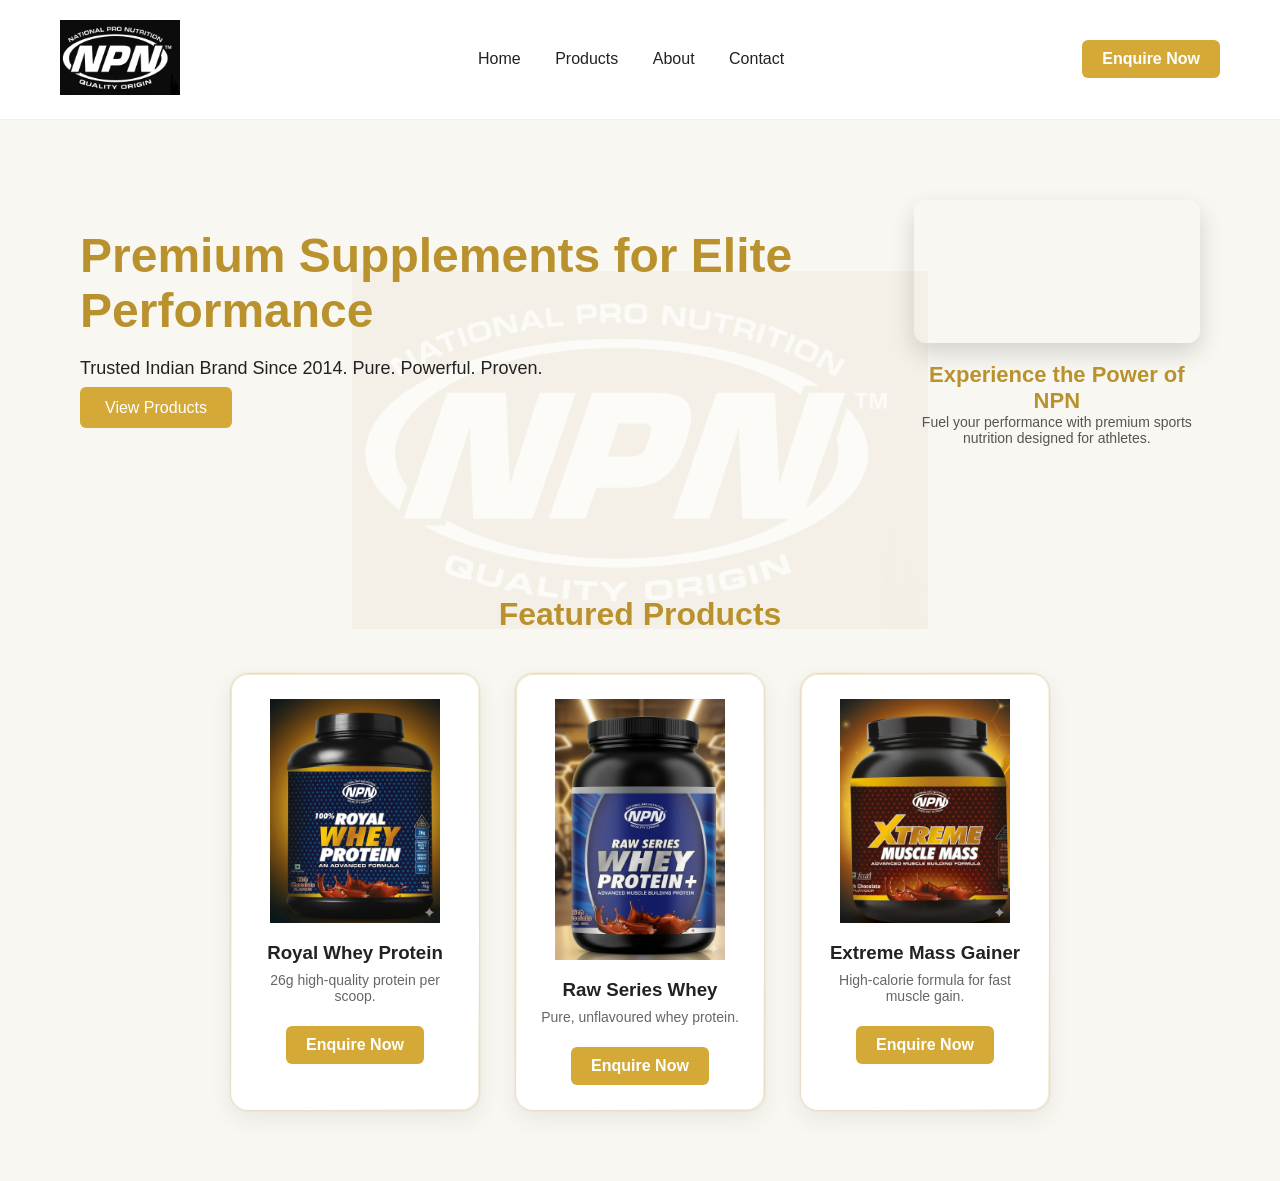
==== index.html @ 55a50767 "Add complete website assets and product files" ====
<!DOCTYPE html><html lang="en">
<head>
<meta charset="UTF-8">
<meta name="viewport" content="width=device-width, initial-scale=1.0">
<title>NPN - National Pro Nutrition</title>
<link rel="stylesheet" href="style.css">
</head><body><header><div class="logo">
<img src="assets/images/logo.png" class="logo-img">
</div><nav>
<a href="index.html">Home</a>
<a href="shop.html">Products</a>
<a href="about.html">About</a>
<a href="contact.html">Contact</a>
</nav><a href="contact.html" class="cta">Enquire Now</a>

</header><section class="hero"><div class="hero-text"><h1>Premium Supplements for Elite Performance</h1><p>Trusted Indian Brand Since 2014. Pure. Powerful. Proven.</p><a href="shop.html" class="hero-btn">View Products</a>

</div><div class="hero-video"><video autoplay muted loop playsinline>
<source src="assets/images/npn-video.mp4" type="video/mp4">
</video><h2>Experience the Power of NPN</h2><p>Fuel your performance with premium sports nutrition designed for athletes.</p></div></section><section class="products"><h2>Featured Products</h2><div class="product-grid"><div class="product-card">
<img src="assets/images/royal.png.jpeg">
<h3>Royal Whey Protein</h3>
<p>26g high-quality protein per scoop.</p>
<a href="contact.html" class="product-btn">Enquire Now</a>
</div><div class="product-card">
<img src="assets/images/raw.png.jpeg">
<h3>Raw Series Whey</h3>
<p>Pure, unflavoured whey protein.</p>
<a href="contact.html" class="product-btn">Enquire Now</a>
</div><div class="product-card">
<img src="assets/images/gainer.png.jpeg">
<h3>Extreme Mass Gainer</h3>
<p>High-calorie formula for fast muscle gain.</p>
<a href="contact.html" class="product-btn">Enquire Now</a>
</div></div></section></body>
</html>
---- style.css ----
/* RESET */
*{
margin:0;
padding:0;
box-sizing:border-box;
font-family:'Poppins',sans-serif;
}

/* BODY BACKGROUND + TRANSPARENT LOGO WATERMARK */
body{
background:#f9f7f2 url("assets/images/logo.png") center/45% no-repeat fixed;
background-blend-mode:soft-light;
color:#222;
}

/* HEADER */

header{
display:flex;
justify-content:space-between;
align-items:center;
padding:20px 60px;
background:#ffffff;
border-bottom:1px solid #eee;
position:sticky;
top:0;
z-index:10;
}

.logo-img{
width:120px;
}

/* NAVIGATION */

nav a{
margin:0 15px;
text-decoration:none;
color:#222;
font-weight:500;
transition:0.3s;
}

nav a:hover{
color:#b9922d;
}

/* CTA BUTTON */

.cta{
padding:10px 20px;
background:#d4a937;
color:#fff;
border-radius:6px;
text-decoration:none;
font-weight:600;
transition:0.3s;
}

.cta:hover{
background:#b9922d;
}

/* HERO SECTION */

.hero{
display:flex;
align-items:center;
justify-content:space-between;
padding:80px;
}

.hero-text h1{
font-size:48px;
color:#b9922d;
}

.hero-text p{
margin:20px 0;
font-size:18px;
}

.hero-btn{
background:#d4a937;
color:#fff;
padding:12px 25px;
border-radius:6px;
text-decoration:none;
transition:0.3s;
}

.hero-btn:hover{
background:#b9922d;
}

/* HERO VIDEO */

.hero-video{
width:350px;
text-align:center;
}

.hero-video video{
width:100%;
border-radius:12px;
box-shadow:0 10px 25px rgba(0,0,0,0.15);
}

.hero-video h2{
margin-top:15px;
color:#b9922d;
font-size:22px;
}

.hero-video p{
font-size:14px;
color:#555;
}

/* PRODUCTS SECTION */

.products{
padding:70px 60px;
text-align:center;
}

.products h2{
margin-bottom:40px;
font-size:32px;
color:#b9922d;
}

/* PRODUCT GRID */

.product-grid{
display:flex;
gap:35px;
flex-wrap:wrap;
justify-content:center;
}

/* PRODUCT CARD */

.product-card{
background:#ffffff;
padding:25px;
border-radius:14px;
width:250px;
box-shadow:0 8px 20px rgba(0,0,0,0.08);
transition:all 0.35s ease;
cursor:pointer;
position:relative;
overflow:hidden;
}

/* CARD HOVER ANIMATION */

.product-card:hover{
transform:translateY(-12px) scale(1.04);
box-shadow:0 20px 40px rgba(0,0,0,0.18);
}

/* PRODUCT IMAGE */

.product-card img{
width:170px;
margin-bottom:15px;
transition:transform 0.4s ease;
}

.product-card:hover img{
transform:scale(1.12);
}

/* PRODUCT TITLE */

.product-card h3{
margin-bottom:8px;
}

/* PRODUCT DESCRIPTION */

.product-card p{
font-size:14px;
color:#666;
margin-bottom:12px;
}

/* PRODUCT BUTTON */

.product-btn{
display:inline-block;
margin-top:10px;
padding:10px 20px;
background:#d4a937;
color:#fff;
border-radius:6px;
text-decoration:none;
font-weight:600;
transition:0.3s;
}

.product-btn:hover{
background:#b9922d;
transform:scale(1.08);
}

/* CONTACT PAGE */

.contact-page{
background:#f9f7f2;
}

/* CONTACT HERO */

.contact-hero{
padding:100px 40px;
text-align:center;
}

.contact-hero h1{
font-size:42px;
color:#b9922d;
}

/* CONTACT CONTENT */

.contact-section{
display:flex;
justify-content:space-between;
padding:60px 80px;
gap:40px;
flex-wrap:wrap;
}

.contact-info,
.contact-form{
width:45%;
min-width:300px;
}

.contact-form input,
.contact-form textarea{
padding:12px;
border:1px solid #ddd;
border-radius:6px;
font-size:16px;
background:#fff;
}

.contact-form button{
padding:12px;
background:#d4a937;
color:#fff;
border:none;
border-radius:6px;
cursor:pointer;
}

.contact-form button:hover{
background:#b9922d;
}

/* WHATSAPP BUTTON */

.whatsapp-btn{
display:inline-block;
padding:12px 25px;
background:#25D366;
color:#fff;
font-weight:600;
border-radius:6px;
text-decoration:none;
margin-top:10px;
}

.whatsapp-btn:hover{
background:#1aaa52;
}
/* PRODUCT CARD */

.product-card{
background:#ffffff;
padding:25px;
border-radius:14px;
width:250px;
box-shadow:0 8px 20px rgba(0,0,0,0.08);
transition:all 0.35s ease;
cursor:pointer;
position:relative;
overflow:hidden;
}

/* EDGE SPLASH EFFECT */

.product-card::before{
content:"";
position:absolute;
top:-2px;
left:-2px;
right:-2px;
bottom:-2px;
background:linear-gradient(45deg,#d4a937,#fff3c4,#d4a937);
z-index:-1;
border-radius:16px;
opacity:0;
transition:0.4s;
}

/* HOVER EFFECT */

.product-card:hover{
transform:translateY(-12px) scale(1.04);
box-shadow:0 20px 40px rgba(0,0,0,0.18);
}

.product-card:hover::before{
opacity:1;
}

/* PRODUCT IMAGE */

.product-card img{
width:170px;
margin-bottom:15px;
transition:transform 0.4s ease;
}

.product-card:hover img{
transform:scale(1.12);
}
/* PRODUCT CARD */

.product-card{
background:#ffffff;
padding:25px;
border-radius:14px;
width:250px;
box-shadow:0 8px 20px rgba(0,0,0,0.08);
transition:all 0.35s ease;
cursor:pointer;
position:relative;
overflow:hidden;
}

/* GLOW BORDER LAYER */

.product-card::before{
content:"";
position:absolute;
top:-2px;
left:-2px;
right:-2px;
bottom:-2px;
background:linear-gradient(
120deg,
transparent,
#d4a937,
#fff3c4,
#d4a937,
transparent
);
background-size:300% 300%;
border-radius:16px;
z-index:-1;
opacity:0;
transition:0.4s;
}

/* ANIMATION */

@keyframes glowMove{
0%{background-position:0% 50%;}
50%{background-position:100% 50%;}
100%{background-position:0% 50%;}
}

/* HOVER */

.product-card:hover{
transform:translateY(-12px) scale(1.04);
box-shadow:0 20px 40px rgba(0,0,0,0.18);
}

.product-card:hover::before{
opacity:1;
animation:glowMove 3s linear infinite;
}

/* PRODUCT IMAGE */

.product-card img{
width:170px;
margin-bottom:15px;
transition:transform 0.4s ease;
}

.product-card:hover img{
transform:scale(1.12);
}

/* PRODUCT BUTTON */

.product-btn{
display:inline-block;
margin-top:10px;
padding:10px 20px;
background:#d4a937;
color:#fff;
border-radius:6px;
text-decoration:none;
font-weight:600;
transition:0.3s;
}

.product-btn:hover{
background:#b9922d;
transform:scale(1.08);
}
/* ABOUT PAGE */

.about-page{
background:#f9f7f2 url("assets/images/logo.png") center/40% no-repeat fixed;
background-blend-mode:soft-light;
}

.about-wrapper{
display:flex;
justify-content:center;
padding:80px 20px;
}

.about-card{
background:#ffffff;
padding:60px;
max-width:900px;
border-radius:12px;
box-shadow:0 10px 30px rgba(0,0,0,0.1);
line-height:1.7;
}

.about-card h1{
font-size:40px;
margin-bottom:10px;
color:#b9922d;
}

.subtitle{
color:#777;
margin-bottom:30px;
}

.about-card h2{
margin-top:30px;
color:#333;
}

.about-card ul{
margin-left:20px;
margin-top:10px;
}

.about-card li{
margin-bottom:6px;
}

/* =====================================
   NPN 3D PRODUCT FLIP CARDS
===================================== */

.flip-card {
    height: 430px;
    perspective: 1200px;
    padding: 0;
    overflow: visible;
    background: transparent;
    border: 1px solid rgba(212, 169, 55, 0.25);
    box-shadow: 0 8px 20px rgba(0,0,0,0.08);
    transition: transform 0.4s ease, box-shadow 0.4s ease;
}

.flip-card:hover {
    transform: translateY(-8px);
    box-shadow:
        0 12px 30px rgba(0,0,0,0.12),
        0 0 14px rgba(212,169,55,0.45);
}

.flip-inner {
    position: relative;
    width: 100%;
    height: 100%;
    transform-style: preserve-3d;
    transition: transform 0.8s cubic-bezier(.2,.7,.2,1);
}

.flip-card.flipped .flip-inner {
    transform: rotateY(180deg);
}

.flip-front,
.flip-back {
    position: absolute;
    inset: 0;
    width: 100%;
    height: 100%;
    padding: 22px 18px;
    border-radius: 14px;
    background: #fff;
    display: flex;
    flex-direction: column;
    align-items: center;
    justify-content: center;
    text-align: center;
    backface-visibility: hidden;
    -webkit-backface-visibility: hidden;
    overflow: hidden;
}

.flip-front {
    cursor: pointer;
}

.flip-front img {
    width: 170px;
    max-width: 100%;
    height: 190px;
    object-fit: contain;
    margin-bottom: 15px;
}

.flip-front h3 {
    color: #222;
    font-size: 19px;
    margin-bottom: 8px;
}

.flip-front p {
    color: #666;
    font-size: 14px;
    margin-bottom: 12px;
}

.flip-back {
    transform: rotateY(180deg);
    border: 1px solid #d4a937;
    justify-content: flex-start;
    overflow-y: auto;
    padding: 22px 18px;
}

.product-category {
    color: #b9922d;
    font-size: 11px;
    font-weight: 700;
    letter-spacing: 2px;
    margin-bottom: 10px;
}

.flip-back h3 {
    color: #b9922d;
    font-size: 19px;
    margin-bottom: 10px;
}

.flip-highlight {
    color: #222;
    font-size: 14px;
    font-weight: 700;
    background: #fff6df;
    border-radius: 6px;
    padding: 8px 10px;
    width: 100%;
    margin-bottom: 12px;
}

.flip-back ul {
    width: 100%;
    text-align: left;
    padding-left: 20px;
    margin: 0 0 12px;
    color: #444;
    font-size: 13px;
    line-height: 1.7;
}

.flip-note {
    color: #666;
    font-size: 12px;
    line-height: 1.5;
    margin-bottom: 12px;
}

.flip-back .product-btn {
    margin-top: auto;
    flex-shrink: 0;
}

.back-btn {
    background: transparent;
    border: none;
    color: #b9922d;
    font-weight: 700;
    cursor: pointer;
    margin-top: 12px;
    padding: 8px;
    flex-shrink: 0;
    transition: 0.3s;
}

.back-btn:hover {
    color: #222;
    transform: translateX(-4px);
}

/* GOLD GLOW ON CARD EDGES */
.flip-card:hover {
    border-color: #d4a937;
}

/* MOBILE RESPONSIVENESS */
@media (max-width: 600px) {
    .products {
        padding: 40px 18px;
    }

    .flip-card {
        width: 100%;
        max-width: 320px;
        height: 420px;
    }

    .flip-front img {
        height: 175px;
    }
}

/* REDUCE MOTION FOR ACCESSIBILITY */
@media (prefers-reduced-motion: reduce) {
    .flip-inner,
    .flip-card {
        transition: none;
    }
}

/* =================================
   NPN PREMIUM GOLD PRODUCT CARDS
================================= */

.flip-card {
    width: 260px;
    height: 455px;
    padding: 0;
    background: transparent;
    border: none;
    border-radius: 17px;
    perspective: 1200px;
    overflow: visible;

    box-shadow: 0 15px 30px rgba(0,0,0,0.16);
    transition: transform 0.4s ease, box-shadow 0.4s ease;
}

.flip-card:hover {
    transform: translateY(-8px);
    box-shadow: 0 20px 35px rgba(180,135,30,0.28);
}

.flip-inner {
    width: 100%;
    height: 100%;
    position: relative;
    transform-style: preserve-3d;
    transition: transform 0.8s cubic-bezier(.2,.7,.2,1);
}

.flip-card.flipped .flip-inner {
    transform: rotateY(180deg);
}

/* FRONT GOLD DESIGN */

.flip-front {
    position: absolute;
    inset: 0;
    width: 100%;
    height: 100%;

    background: linear-gradient(
        145deg,
        #f8e8ad 0%,
        #f1d985 45%,
        #d9ad3c 100%
    );

    border-radius: 17px;
    padding: 22px 18px;

    display: flex;
    flex-direction: column;
    align-items: center;
    justify-content: center;
    text-align: center;

    backface-visibility: hidden;
    -webkit-backface-visibility: hidden;
    overflow: hidden;
    cursor: pointer;
}

.flip-front img {
    width: 200px;
    height: 260px;
    object-fit: contain;
    margin-bottom: 8px;
    transition: transform 0.4s ease;
}

.flip-card:hover .flip-front img {
    transform: scale(1.05);
}

.flip-front h3 {
    font-size: 19px;
    color: #222;
    margin-bottom: 8px;
}

.flip-front p {
    font-size: 14px;
    color: #555;
    margin-bottom: 14px;
}

/* GOLD BUTTON */

.flip-front .product-btn {
    background: #d4a937;
    color: white;
    border: none;
    padding: 11px 24px;
    border-radius: 7px;
    font-weight: 700;
    cursor: pointer;
}

/* BACK INFORMATION SIDE */

.flip-back {
    position: absolute;
    inset: 0;
    width: 100%;
    height: 100%;

    background: #fffdf7;
    border: 2px solid #d4a937;
    border-radius: 17px;

    transform: rotateY(180deg);

    backface-visibility: hidden;
    -webkit-backface-visibility: hidden;

    padding: 20px 16px;
    display: flex;
    flex-direction: column;
    align-items: center;
    text-align: center;
    overflow-y: auto;
}

/* BACK SIDE CONTENT */

.flip-back h3 {
    color: #b9922d;
    font-size: 19px;
    margin-bottom: 10px;
}

.flip-back ul {
    text-align: left;
    font-size: 13px;
    line-height: 1.7;
    color: #444;
}

.flip-highlight {
    background: #fff2ce;
    padding: 8px;
    border-radius: 6px;
    font-weight: bold;
}

.flip-note {
    font-size: 12px;
    color: #666;
    margin: 10px 0;
}

.back-btn {
    color: #b9922d;
    background: transparent;
    border: none;
    font-weight: bold;
    cursor: pointer;
    margin-top: 10px;
}

@media(max-width:600px) {
    .flip-card {
        width: 260px;
        height: 455px;
    }
}

/* ==========================================
   NPN LUXURY WHITE & CHAMPAGNE FLIP CARDS
========================================== */

.flip-card {
    width: 260px;
    height: 455px;
    perspective: 1400px;
    background: transparent;
    border-radius: 18px;
    overflow: visible;
    cursor: pointer;
    transition: transform 0.4s ease;
    box-shadow: 0 10px 28px rgba(0,0,0,0.09);
}

.flip-card:hover {
    transform: translateY(-9px);
    box-shadow: 0 18px 38px rgba(181,145,65,0.20);
}

.flip-inner {
    width: 100%;
    height: 100%;
    position: relative;
    transform-style: preserve-3d;
    transition: transform 0.85s cubic-bezier(.2,.7,.2,1);
}

.flip-card.flipped .flip-inner {
    transform: rotateY(180deg);
}

/* FRONT SIDE */

.flip-front {
    position: absolute;
    inset: 0;
    background: linear-gradient(145deg, #ffffff, #faf8f2);
    border: 1px solid #e9dfc8;
    border-radius: 18px;
    padding: 24px 18px;

    display: flex;
    flex-direction: column;
    align-items: center;
    justify-content: center;
    text-align: center;

    backface-visibility: hidden;
    -webkit-backface-visibility: hidden;
    overflow: hidden;
}

/* SUBTLE GOLD EDGE */

.flip-front::before {
    content: "";
    position: absolute;
    inset: 0;
    border-radius: 18px;
    padding: 2px;
    background: linear-gradient(
        135deg,
        #eee2c5,
        #c9a85b,
        #fff,
        #e4d5b3
    );
    -webkit-mask:
        linear-gradient(#fff 0 0) content-box,
        linear-gradient(#fff 0 0);
    -webkit-mask-composite: xor;
    mask-composite: exclude;
    pointer-events: none;
    opacity: 0.65;
}

/* PRODUCT IMAGE */

.flip-front img {
    width: 180px;
    height: 245px;
    object-fit: contain;
    margin-bottom: 12px;
    transition: transform 0.5s ease;
}

.flip-card:hover .flip-front img {
    transform: scale(1.07);
}

/* PRODUCT TITLE */

.flip-front h3 {
    font-size: 19px;
    color: #292929;
    margin-bottom: 8px;
}

.flip-front p {
    font-size: 14px;
    color: #777;
    margin-bottom: 16px;
}

/* DETAILS BUTTON */

.flip-front .product-btn {
    background: #c7a34e;
    color: white;
    padding: 11px 25px;
    border: none;
    border-radius: 7px;
    font-weight: 600;
    text-decoration: none;
    transition: 0.3s;
}

.flip-front .product-btn:hover {
    background: #a98738;
    box-shadow: 0 5px 15px rgba(180,140,50,0.25);
}

/* BACK SIDE */

.flip-back {
    position: absolute;
    inset: 0;
    background: linear-gradient(145deg, #fffefa, #f5f0e5);
    border: 1px solid #ddc997;
    border-radius: 18px;
    padding: 22px 18px;

    transform: rotateY(180deg);

    backface-visibility: hidden;
    -webkit-backface-visibility: hidden;

    display: flex;
    flex-direction: column;
    align-items: center;
    text-align: center;
    overflow-y: auto;
}

.flip-back h3 {
    color: #a98738;
    font-size: 19px;
    margin-bottom: 12px;
}

.flip-back p,
.flip-back li {
    color: #555;
    font-size: 13px;
    line-height: 1.7;
}

.flip-back ul {
    text-align: left;
    padding-left: 18px;
    margin-top: 10px;
}

.flip-highlight {
    background: #eee5d1;
    color: #80652c;
    padding: 9px;
    border-radius: 7px;
    margin: 10px 0;
    font-size: 13px;
}

.back-btn {
    color: #a98738;
    background: transparent;
    border: 1px solid #c7a34e;
    padding: 8px 18px;
    border-radius: 6px;
    cursor: pointer;
    margin-top: 14px;
    font-weight: 600;
}

/* MOBILE */

@media(max-width:600px) {
    .flip-card {
        width: 260px;
        height: 455px;
    }
}

/* =================================
   NPN PREMIUM CONTACT PAGE
================================= */

.contact-hero {
    padding: 75px 20px 45px;
    text-align: center;
}

.contact-hero h1 {
    font-size: 44px;
    color: #b9922d;
    margin-bottom: 10px;
}

.contact-hero p {
    color: #555;
    font-size: 16px;
}

.contact-section {
    display: grid;
    grid-template-columns: 1fr 1.15fr;
    gap: 35px;
    max-width: 1250px;
    margin: 30px auto 80px;
    padding: 20px 35px;
    align-items: stretch;
}

.contact-info,
.contact-form {
    width: 100%;
    min-width: 0;
    background: #fff;
    padding: 40px;
    border-radius: 16px;
    border: 1px solid #eee5d4;
    box-shadow: 0 10px 30px rgba(0,0,0,0.06);
}

.contact-info h2,
.contact-form h2 {
    color: #b9922d;
    font-size: 25px;
    margin-bottom: 25px;
}

.contact-info p {
    color: #555;
    font-size: 15px;
    line-height: 1.8;
    margin-bottom: 22px;
}

.contact-form form {
    display: flex;
    flex-direction: column;
    gap: 16px;
    width: 100%;
}

.contact-form input,
.contact-form textarea {
    width: 100%;
    padding: 15px;
    border: 1px solid #e5dfd2;
    border-radius: 8px;
    background: #fdfcf9;
    color: #333;
    font-size: 15px;
    outline: none;
    transition: 0.3s;
}

.contact-form input:focus,
.contact-form textarea:focus {
    border-color: #c7a34e;
    box-shadow: 0 0 0 3px rgba(199,163,78,0.12);
}

.contact-form textarea {
    height: 140px;
    resize: vertical;
}

.contact-form button {
    width: 100%;
    padding: 15px;
    background: #c7a34e;
    color: white;
    border: none;
    border-radius: 8px;
    font-size: 16px;
    font-weight: 600;
    cursor: pointer;
    transition: 0.3s;
}

.contact-form button:hover {
    background: #a98738;
    transform: translateY(-2px);
}

.whatsapp-btn {
    margin-top: 10px;
    padding: 13px 25px;
    border-radius: 8px;
}

/* MOBILE RESPONSIVENESS */

@media(max-width:768px) {
    .contact-section {
        grid-template-columns: 1fr;
        padding: 20px;
        margin-top: 10px;
    }

    .contact-info,
    .contact-form {
        padding: 25px;
    }

    .contact-hero h1 {
        font-size: 34px;
    }
}

/* ==========================================
   NPN PREMIUM BRAND STORY PAGE
========================================== */

.about-page {
    background: #f8f6f0;
    color: #252525;
}

.about-page header {
    background: rgba(255,255,255,0.96);
}

/* HERO */

.about-intro {
    min-height: 620px;
    padding: 80px 8%;
    display: grid;
    grid-template-columns: 1.1fr 0.9fr;
    align-items: center;
    gap: 50px;
    background: linear-gradient(120deg,#f8f6f0,#eee8d9);
}

.about-eyebrow {
    display: inline-block;
    color: #b18b36;
    font-size: 12px;
    font-weight: 700;
    letter-spacing: 3px;
    margin-bottom: 22px;
}

.about-intro h1 {
    font-size: clamp(38px,5vw,64px);
    line-height: 1.13;
    margin-bottom: 25px;
    color: #222;
}

.about-intro h1 span,
.story-content h2 span {
    color: #b9922d;
}

.about-intro-content > p {
    max-width: 480px;
    line-height: 1.8;
    color: #666;
    margin-bottom: 30px;
}

.about-button {
    display: inline-block;
    padding: 14px 25px;
    background: #c5a04b;
    color: white;
    text-decoration: none;
    border-radius: 5px;
    font-weight: 600;
    transition: .3s;
}

.about-button:hover {
    background: #98762e;
    transform: translateY(-3px);
}

.about-intro-image {
    position: relative;
    min-height: 420px;
    background: #e9dfc9;
    border-radius: 18px;
    display: flex;
    justify-content: center;
    align-items: center;
    overflow: hidden;
}

.about-intro-image img {
    width: 75%;
    height: 380px;
    object-fit: contain;
    transition: .6s;
}

.about-intro-image:hover img {
    transform: scale(1.06);
}

.image-caption {
    position: absolute;
    bottom: 0;
    left: 0;
    right: 0;
    padding: 20px;
    background: rgba(255,255,255,.9);
}

.image-caption span {
    font-size: 11px;
    letter-spacing: 2px;
    color: #a98738;
    font-weight: bold;
}

.image-caption p {
    margin-top: 5px;
    font-weight: 600;
}

/* BRAND STATEMENT */

.about-statement {
    padding: 100px 20px;
    text-align: center;
    background: #fff;
}

.statement-label {
    color: #b9922d;
    letter-spacing: 3px;
    font-size: 12px;
    font-weight: bold;
}

.about-statement h2 {
    max-width: 850px;
    margin: 20px auto;
    font-size: clamp(30px,4vw,45px);
    line-height: 1.3;
}

.about-statement > p:last-child {
    max-width: 680px;
    margin: auto;
    color: #777;
    line-height: 1.9;
}

/* STORY */

.story-section {
    padding: 100px 9%;
    display: grid;
    grid-template-columns: 0.9fr 1.1fr;
    gap: 75px;
    align-items: center;
}

.story-image {
    background: #eee5d3;
    border-radius: 18px;
    min-height: 430px;
    display: flex;
    justify-content: center;
    align-items: center;
    overflow: hidden;
}

.story-image img {
    width: 75%;
    height: 390px;
    object-fit: contain;
    transition: .5s;
}

.story-image:hover img {
    transform: scale(1.07);
}

.story-content h2 {
    font-size: 43px;
    margin-bottom: 25px;
    line-height: 1.2;
}

.story-content p {
    color: #666;
    line-height: 1.9;
    margin-bottom: 18px;
}

/* WHY NPN */

.why-npn {
    padding: 100px 8%;
    background: #fff;
}

.section-heading {
    text-align: center;
    margin-bottom: 55px;
}

.section-heading h2 {
    font-size: 40px;
    margin-bottom: 12px;
}

.section-heading p {
    color: #777;
}

.values-grid {
    display: grid;
    grid-template-columns: repeat(3,1fr);
    gap: 25px;
}

.value-card {
    background: #faf8f2;
    padding: 40px 30px;
    min-height: 220px;
    border: 1px solid #eee5d4;
    border-radius: 12px;
    transition: .4s;
}

.value-card:hover {
    transform: translateY(-10px);
    box-shadow: 0 15px 35px rgba(0,0,0,.08);
    border-color: #c5a04b;
}

.value-number {
    color: #b9922d;
    font-size: 14px;
    font-weight: bold;
    letter-spacing: 2px;
}

.value-card h3 {
    font-size: 27px;
    margin: 20px 0 12px;
}

.value-card p {
    color: #777;
    line-height: 1.8;
}

/* QUALITY SECTION */

.quality-section {
    padding: 100px 9%;
    display: grid;
    grid-template-columns: 1.2fr .8fr;
    align-items: center;
    gap: 50px;
    background: #eee8d9;
}

.quality-content h2 {
    font-size: clamp(30px,4vw,45px);
    line-height: 1.3;
    margin-bottom: 25px;
}

.quality-content p {
    color: #666;
    line-height: 1.9;
    margin-bottom: 18px;
}

.quality-content .about-button {
    margin-top: 12px;
}

.quality-mark {
    text-align: center;
    padding: 40px;
    background: #fff;
    border-radius: 15px;
    box-shadow: 0 12px 30px rgba(0,0,0,.06);
}

.quality-mark img {
    width: 180px;
    max-width: 100%;
    margin-bottom: 15px;
}

.quality-mark h3 {
    color: #b9922d;
    font-size: 28px;
}

.quality-mark p {
    color: #777;
    margin-top: 10px;
}

/* FINAL SECTION */

.about-final {
    padding: 100px 20px;
    text-align: center;
    background: #252525;
    color: #fff;
}

.about-final > span {
    color: #d5b66e;
    font-size: 12px;
    letter-spacing: 3px;
}

.about-final h2 {
    font-size: clamp(35px,5vw,55px);
    margin: 25px 0;
    line-height: 1.2;
}

.about-final p {
    color: #ccc;
    margin-bottom: 30px;
}

.about-footer {
    padding: 25px;
    text-align: center;
    background: #fff;
    color: #777;
    font-size: 13px;
}

.about-footer p {
    margin: 5px;
}

/* RESPONSIVE */

@media(max-width:768px) {
    .about-intro,
    .story-section,
    .quality-section {
        grid-template-columns: 1fr;
        padding: 60px 25px;
    }

    .about-intro-image {
        min-height: 350px;
    }

    .values-grid {
        grid-template-columns: 1fr;
    }

    .story-section {
        gap: 35px;
    }

    .story-image {
        min-height: 330px;
    }

    .story-image img {
        height: 300px;
    }

    .section-heading h2 {
        font-size: 32px;
    }
}

/* PREMIUM PRODUCT CARD EDGE */

.product-card {
    position: relative;
    isolation: isolate;
    border: 1px solid #e8dfca;
    border-radius: 18px;
    background: #ffffff;
    box-shadow:
        0 8px 25px rgba(0,0,0,0.07),
        0 0 0 1px rgba(212,169,55,0.08);

    transition:
        transform 0.4s ease,
        box-shadow 0.4s ease,
        border-color 0.4s ease;
}

/* ANIMATED GOLD BORDER */

.product-card::before {
    content: "";
    position: absolute;
    inset: -1px;
    border-radius: inherit;
    padding: 2px;

    background: linear-gradient(
        135deg,
        #e8d9ad,
        #ffffff,
        #c5a04b,
        #fff8df,
        #e8d9ad
    );

    background-size: 300% 300%;

    -webkit-mask:
        linear-gradient(#fff 0 0) content-box,
        linear-gradient(#fff 0 0);

    -webkit-mask-composite: xor;
    mask-composite: exclude;

    pointer-events: none;
    opacity: 0.65;
    z-index: 2;

    animation: premiumBorder 5s linear infinite;
}

/* EDGE LIGHT ANIMATION */

@keyframes premiumBorder {
    0% {
        background-position: 0% 50%;
    }

    50% {
        background-position: 100% 50%;
    }

    100% {
        background-position: 0% 50%;
    }
}

/* HOVER GLOW */

.product-card:hover {
    transform: translateY(-10px);

    border-color: #d4af57;

    box-shadow:
        0 18px 35px rgba(0,0,0,0.10),
        0 0 15px rgba(212,169,55,0.20),
        0 0 30px rgba(212,169,55,0.12);
}

/* IMAGE HOVER */

.product-card img {
    transition: transform 0.5s ease;
}

.product-card:hover img {
    transform: scale(1.06);
}
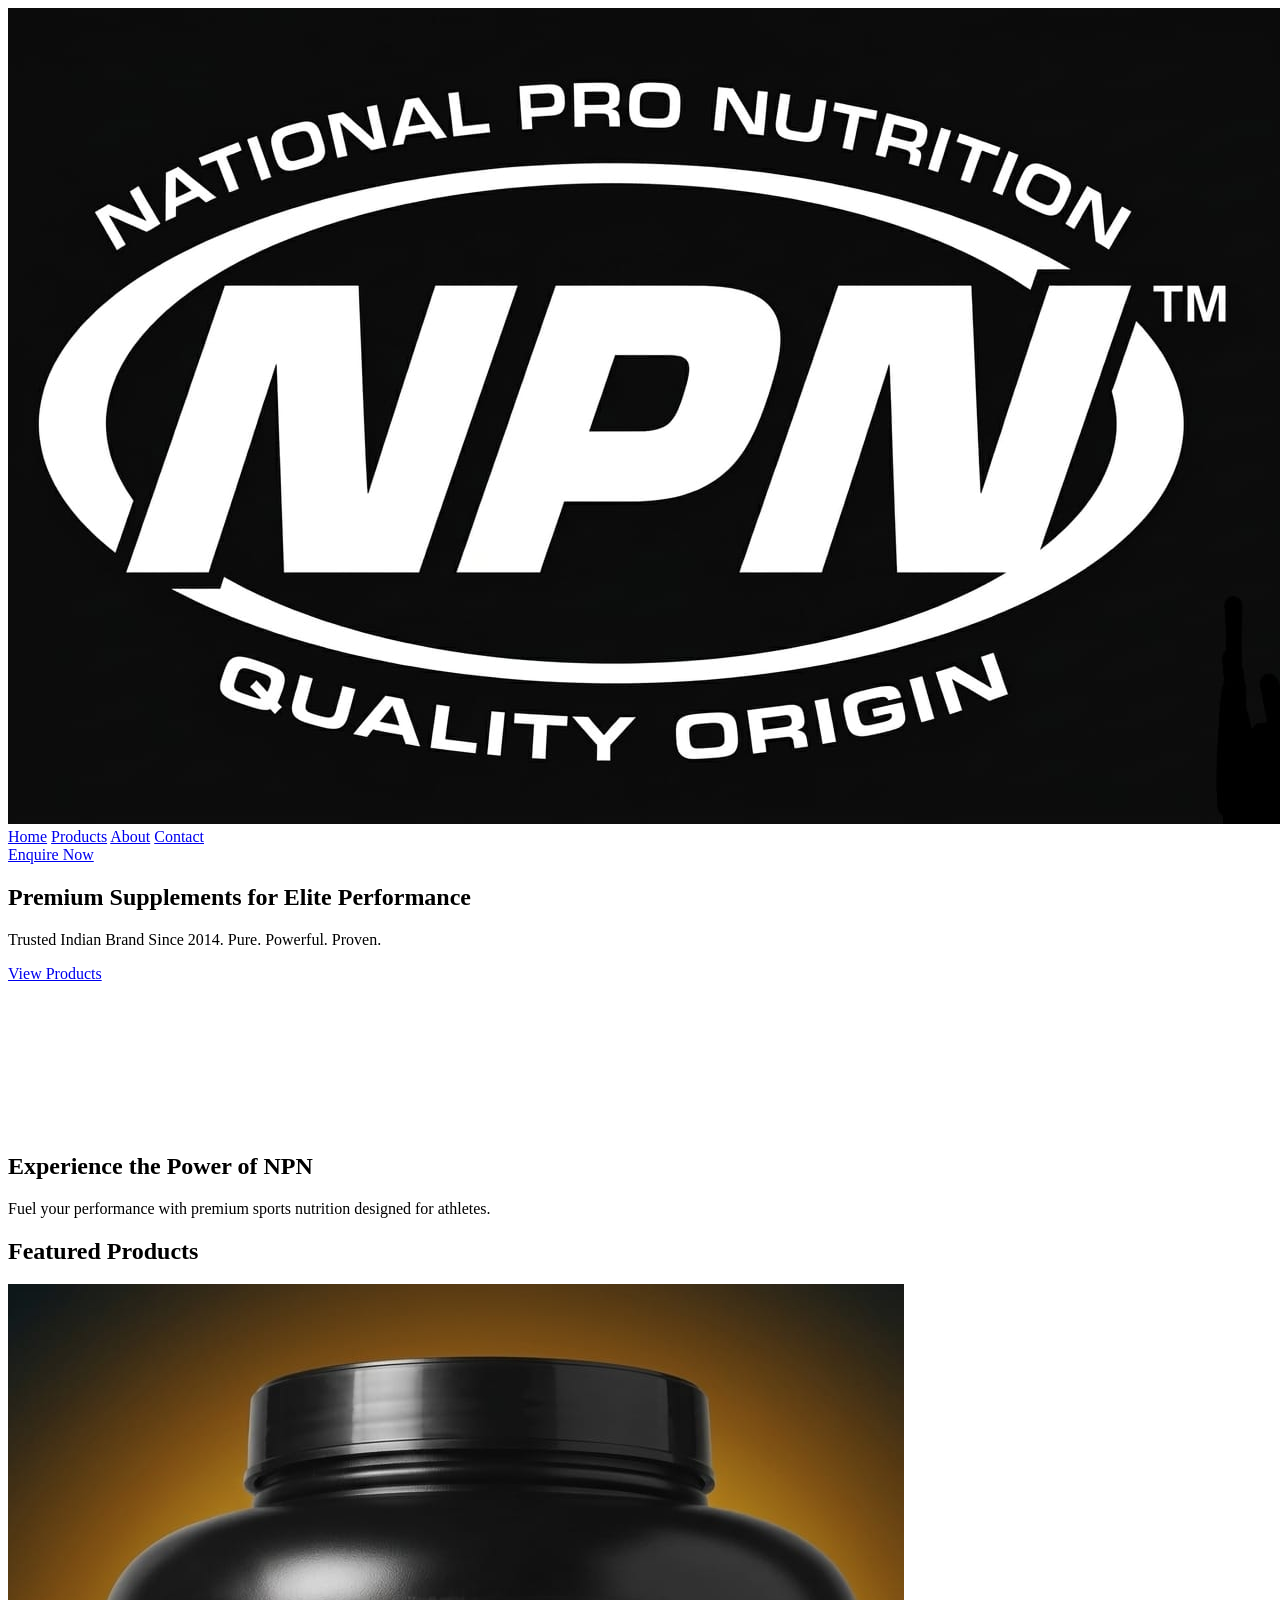
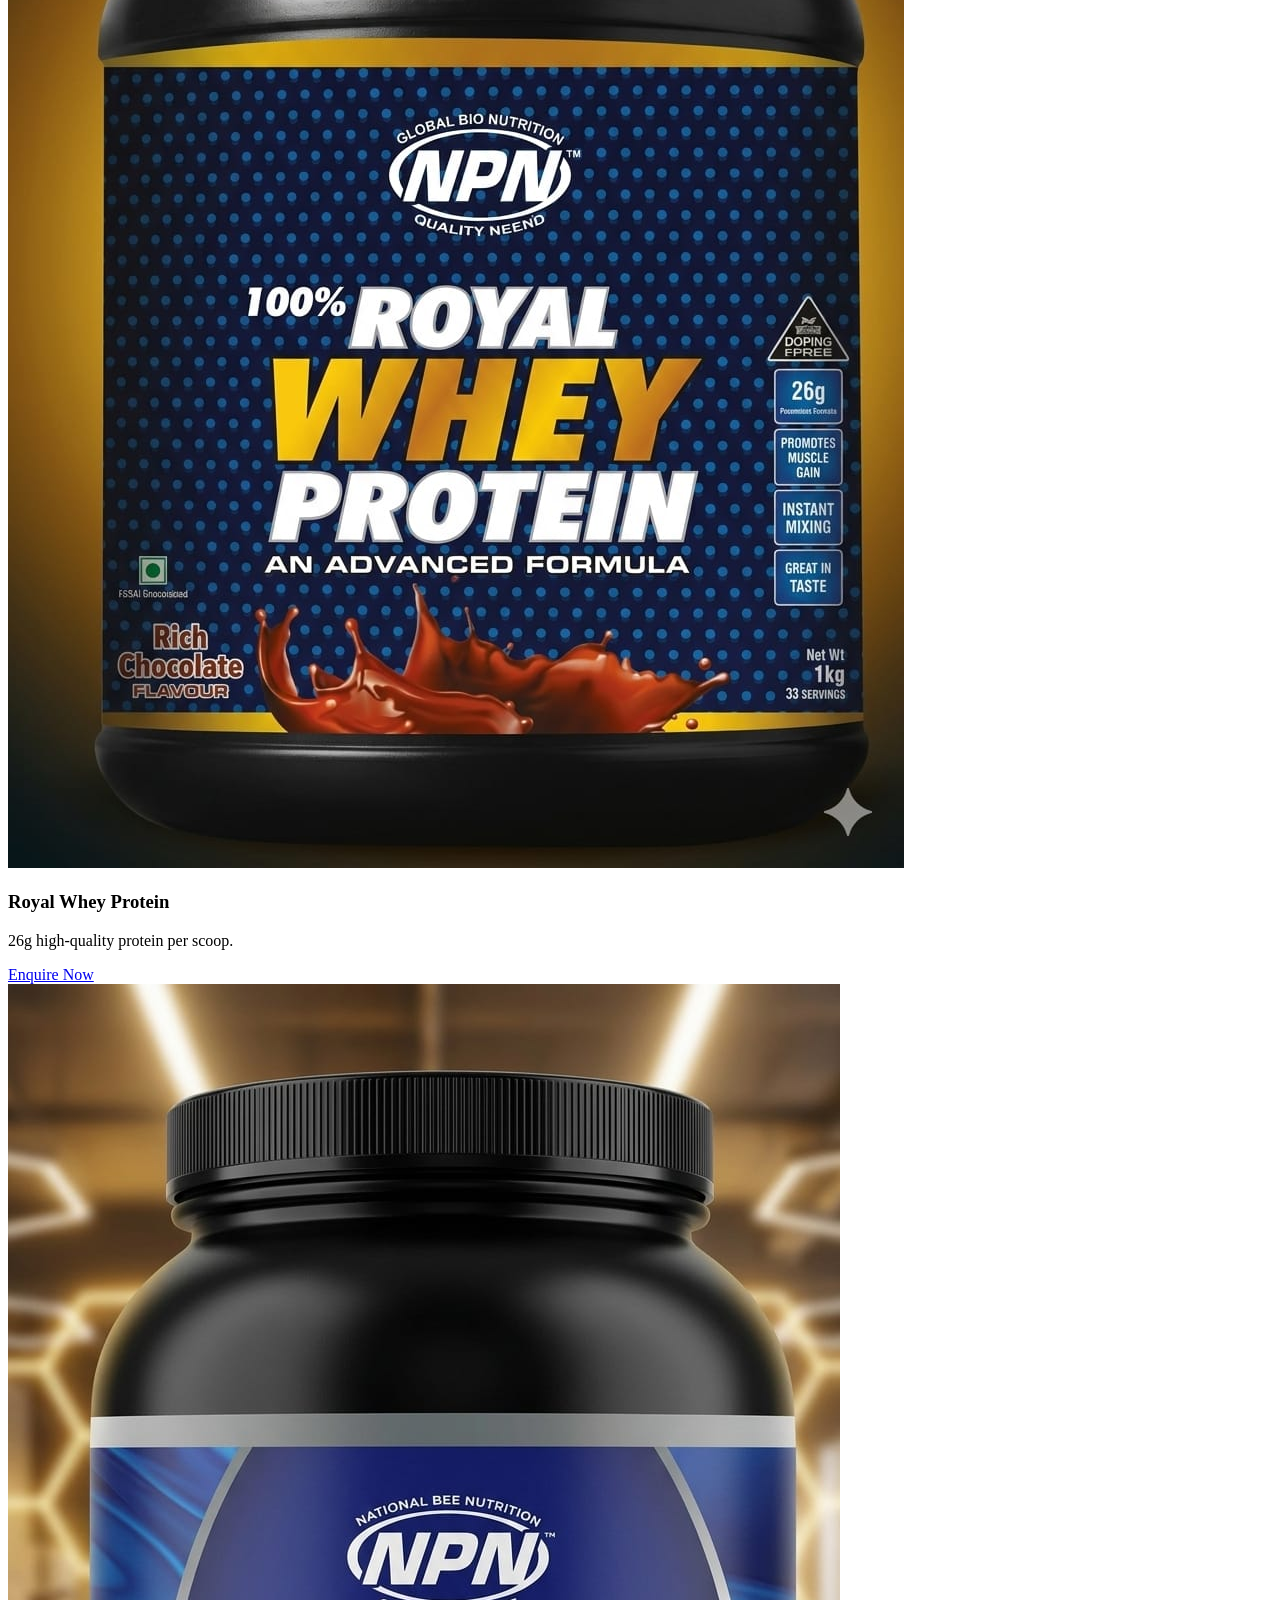
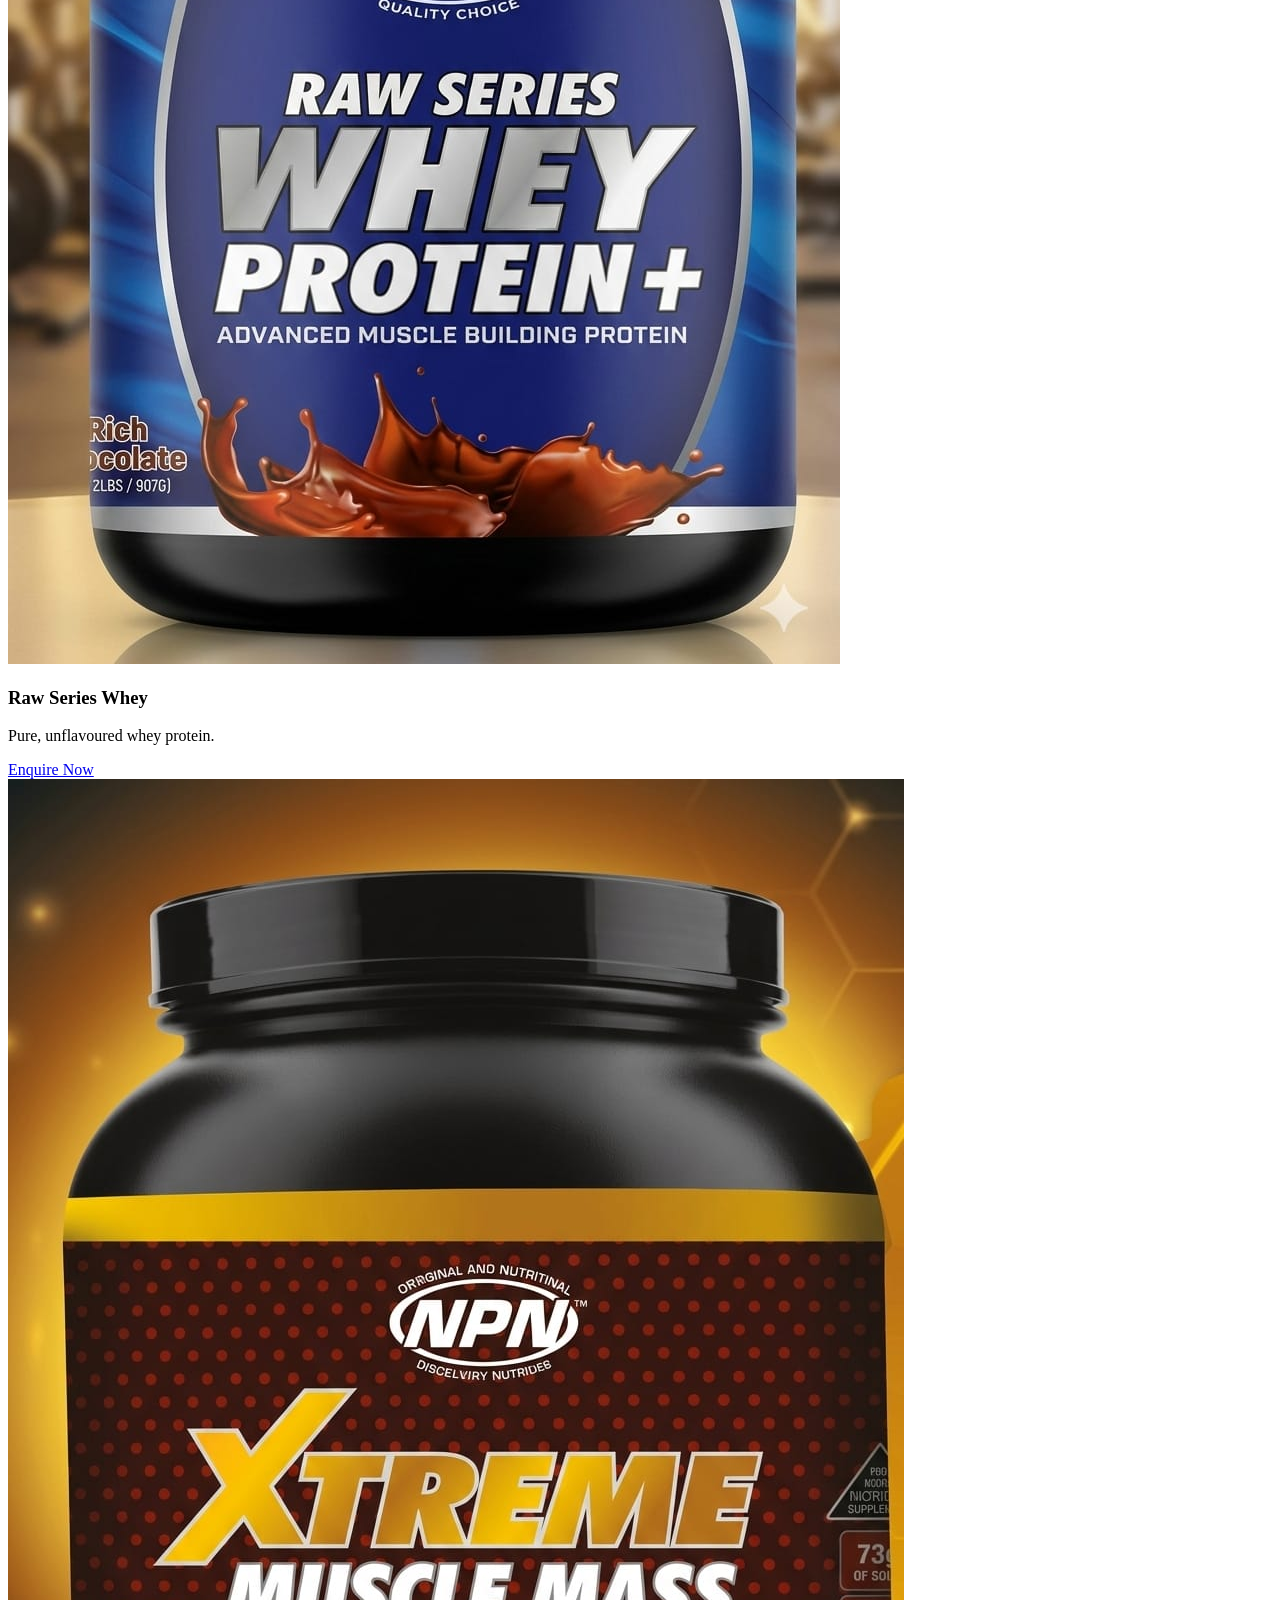
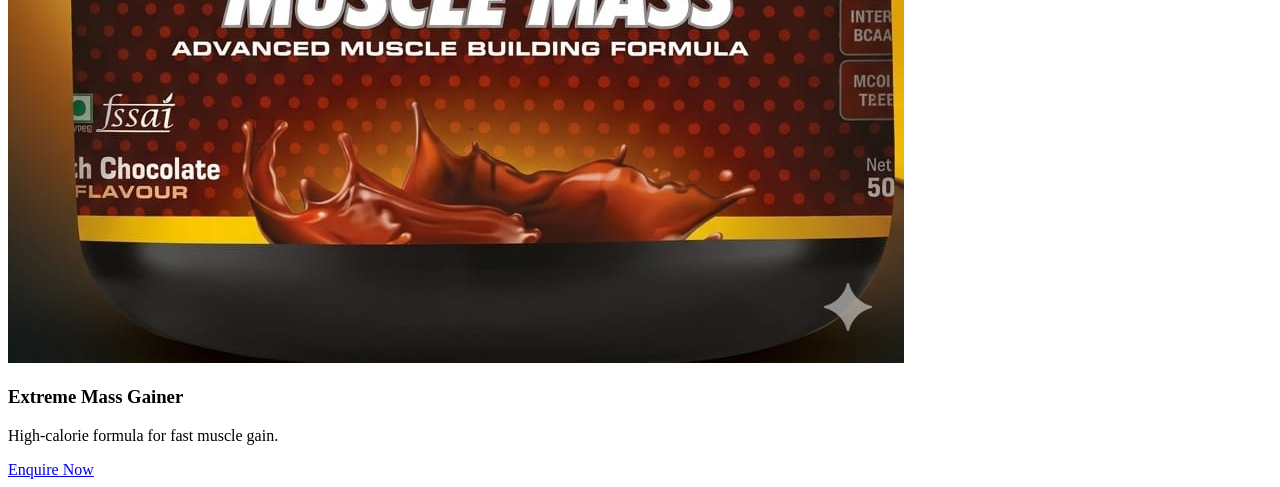
==== commit ff63a5d0: "Update index.html" ====
--- a/index.html
+++ b/index.html
@@ -1,36 +1,137 @@
-<!DOCTYPE html><html lang="en">
+<!DOCTYPE html>
+<html lang="en">
 <head>
-<meta charset="UTF-8">
-<meta name="viewport" content="width=device-width, initial-scale=1.0">
-<title>NPN - National Pro Nutrition</title>
-<link rel="stylesheet" href="style.css">
-</head><body><header><div class="logo">
-<img src="assets/images/logo.png" class="logo-img">
-</div><nav>
-<a href="index.html">Home</a>
-<a href="shop.html">Products</a>
-<a href="about.html">About</a>
-<a href="contact.html">Contact</a>
-</nav><a href="contact.html" class="cta">Enquire Now</a>
+    <meta charset="UTF-8">
+    <meta name="viewport" content="width=device-width, initial-scale=1.0">
+    <meta name="description" content="National Pro Nutrition — premium sports nutrition and supplements.">
+    <title>NPN - National Pro Nutrition</title>
+    <link rel="stylesheet" href="style.css">
+</head>
 
-</header><section class="hero"><div class="hero-text"><h1>Premium Supplements for Elite Performance</h1><p>Trusted Indian Brand Since 2014. Pure. Powerful. Proven.</p><a href="shop.html" class="hero-btn">View Products</a>
+<body>
 
-</div><div class="hero-video"><video autoplay muted loop playsinline>
-<source src="assets/images/npn-video.mp4" type="video/mp4">
-</video><h2>Experience the Power of NPN</h2><p>Fuel your performance with premium sports nutrition designed for athletes.</p></div></section><section class="products"><h2>Featured Products</h2><div class="product-grid"><div class="product-card">
-<img src="assets/images/royal.png.jpeg">
-<h3>Royal Whey Protein</h3>
-<p>26g high-quality protein per scoop.</p>
-<a href="contact.html" class="product-btn">Enquire Now</a>
-</div><div class="product-card">
-<img src="assets/images/raw.png.jpeg">
-<h3>Raw Series Whey</h3>
-<p>Pure, unflavoured whey protein.</p>
-<a href="contact.html" class="product-btn">Enquire Now</a>
-</div><div class="product-card">
-<img src="assets/images/gainer.png.jpeg">
-<h3>Extreme Mass Gainer</h3>
-<p>High-calorie formula for fast muscle gain.</p>
-<a href="contact.html" class="product-btn">Enquire Now</a>
-</div></div></section></body>
-</html>+<header>
+    <div class="logo">
+        <a href="index.html" aria-label="NPN Home">
+            <img src="assets/images/logo.png"
+                 class="logo-img"
+                 alt="National Pro Nutrition logo">
+        </a>
+    </div>
+
+    <nav aria-label="Main navigation">
+        <a href="index.html">Home</a>
+        <a href="shop.html">Products</a>
+        <a href="about.html">About</a>
+        <a href="contact.html">Contact</a>
+    </nav>
+
+    <a href="contact.html" class="cta">Enquire Now</a>
+</header>
+
+
+<main>
+
+    <!-- HERO SECTION -->
+    <section class="hero">
+
+        <div class="hero-text">
+            <h1>Premium Supplements for Elite Performance</h1>
+
+            <p>
+                Trusted Indian Brand Since 2014.
+                Pure. Powerful. Proven.
+            </p>
+
+            <a href="shop.html" class="hero-btn">
+                View Products
+            </a>
+        </div>
+
+
+        <div class="hero-video">
+
+            <video autoplay muted loop playsinline preload="metadata">
+                <source src="assets/images/npn-video.mp4"
+                        type="video/mp4">
+                Your browser does not support the video element.
+            </video>
+
+            <h2>Experience the Power of NPN</h2>
+
+            <p>
+                Fuel your performance with premium sports nutrition
+                designed for athletes.
+            </p>
+
+        </div>
+
+    </section>
+
+
+    <!-- FEATURED PRODUCTS -->
+    <section class="products">
+
+        <h2>Featured Products</h2>
+
+        <div class="product-grid">
+
+
+            <!-- PRODUCT 1 -->
+            <div class="product-card">
+
+                <img src="assets/images/royal.png.jpeg"
+                     alt="NPN Royal Whey Protein">
+
+                <h3>Royal Whey Protein</h3>
+
+                <p>26g high-quality protein per scoop.</p>
+
+                <a href="contact.html" class="product-btn">
+                    Enquire Now
+                </a>
+
+            </div>
+
+
+            <!-- PRODUCT 2 -->
+            <div class="product-card">
+
+                <img src="assets/images/raw.png.jpeg"
+                     alt="NPN Raw Series Whey">
+
+                <h3>Raw Series Whey</h3>
+
+                <p>Pure, unflavoured whey protein.</p>
+
+                <a href="contact.html" class="product-btn">
+                    Enquire Now
+                </a>
+
+            </div>
+
+
+            <!-- PRODUCT 3 -->
+            <div class="product-card">
+
+                <img src="assets/images/gainer.png.jpeg"
+                     alt="NPN Extreme Mass Gainer">
+
+                <h3>Extreme Mass Gainer</h3>
+
+                <p>High-calorie formula for fast muscle gain.</p>
+
+                <a href="contact.html" class="product-btn">
+                    Enquire Now
+                </a>
+
+            </div>
+
+        </div>
+
+    </section>
+
+</main>
+
+</body>
+</html>
--- a/style.css
+++ b/style.css
@@ -1,1595 +1,159 @@
-/* RESET */
-*{
-margin:0;
-padding:0;
-box-sizing:border-box;
-font-family:'Poppins',sans-serif;
+    display: flex;
+    align-items: center;
+    justify-content: center;
+    flex-wrap: wrap;
+    gap: 8px;
+    min-width: 0;
 }
 
-/* BODY BACKGROUND + TRANSPARENT LOGO WATERMARK */
-body{
-background:#f9f7f2 url("assets/images/logo.png") center/45% no-repeat fixed;
-background-blend-mode:soft-light;
-color:#222;
+header nav a {
+    white-space: nowrap;
 }
 
-/* HEADER */
-
-header{
-display:flex;
-justify-content:space-between;
-align-items:center;
-padding:20px 60px;
-background:#ffffff;
-border-bottom:1px solid #eee;
-position:sticky;
-top:0;
-z-index:10;
+header .cta {
+    flex: 0 0 auto;
+    white-space: nowrap;
 }
 
-.logo-img{
-width:120px;
+/* Hero section: flexible desktop sizing */
+.hero {
+    width: 100%;
+    min-width: 0;
+    gap: 48px;
 }
 
-/* NAVIGATION */
-
-nav a{
-margin:0 15px;
-text-decoration:none;
-color:#222;
-font-weight:500;
-transition:0.3s;
+.hero-text {
+    flex: 1 1 0;
+    min-width: 0;
 }
 
-nav a:hover{
-color:#b9922d;
+.hero-text h1 {
+    overflow-wrap: break-word;
 }
 
-/* CTA BUTTON */
-
-.cta{
-padding:10px 20px;
-background:#d4a937;
-color:#fff;
-border-radius:6px;
-text-decoration:none;
-font-weight:600;
-transition:0.3s;
+.hero-video {
+    flex: 0 1 350px;
+    min-width: 0;
 }
 
-.cta:hover{
-background:#b9922d;
+.hero-video video {
+    display: block;
 }
 
-/* HERO SECTION */
-
-.hero{
-display:flex;
-align-items:center;
-justify-content:space-between;
-padding:80px;
+/* Product layouts */
+.products {
+    width: 100%;
+    min-width: 0;
 }
 
-.hero-text h1{
-font-size:48px;
-color:#b9922d;
-}
-
-.hero-text p{
-margin:20px 0;
-font-size:18px;
-}
-
-.hero-btn{
-background:#d4a937;
-color:#fff;
-padding:12px 25px;
-border-radius:6px;
-text-decoration:none;
-transition:0.3s;
-}
-
-.hero-btn:hover{
-background:#b9922d;
-}
-
-/* HERO VIDEO */
-
-.hero-video{
-width:350px;
-text-align:center;
-}
-
-.hero-video video{
-width:100%;
-border-radius:12px;
-box-shadow:0 10px 25px rgba(0,0,0,0.15);
-}
-
-.hero-video h2{
-margin-top:15px;
-color:#b9922d;
-font-size:22px;
-}
-
-.hero-video p{
-font-size:14px;
-color:#555;
-}
-
-/* PRODUCTS SECTION */
-
-.products{
-padding:70px 60px;
-text-align:center;
-}
-
-.products h2{
-margin-bottom:40px;
-font-size:32px;
-color:#b9922d;
-}
-
-/* PRODUCT GRID */
-
-.product-grid{
-display:flex;
-gap:35px;
-flex-wrap:wrap;
-justify-content:center;
-}
-
-/* PRODUCT CARD */
-
-.product-card{
-background:#ffffff;
-padding:25px;
-border-radius:14px;
-width:250px;
-box-shadow:0 8px 20px rgba(0,0,0,0.08);
-transition:all 0.35s ease;
-cursor:pointer;
-position:relative;
-overflow:hidden;
-}
-
-/* CARD HOVER ANIMATION */
-
-.product-card:hover{
-transform:translateY(-12px) scale(1.04);
-box-shadow:0 20px 40px rgba(0,0,0,0.18);
-}
-
-/* PRODUCT IMAGE */
-
-.product-card img{
-width:170px;
-margin-bottom:15px;
-transition:transform 0.4s ease;
-}
-
-.product-card:hover img{
-transform:scale(1.12);
-}
-
-/* PRODUCT TITLE */
-
-.product-card h3{
-margin-bottom:8px;
-}
-
-/* PRODUCT DESCRIPTION */
-
-.product-card p{
-font-size:14px;
-color:#666;
-margin-bottom:12px;
-}
-
-/* PRODUCT BUTTON */
-
-.product-btn{
-display:inline-block;
-margin-top:10px;
-padding:10px 20px;
-background:#d4a937;
-color:#fff;
-border-radius:6px;
-text-decoration:none;
-font-weight:600;
-transition:0.3s;
-}
-
-.product-btn:hover{
-background:#b9922d;
-transform:scale(1.08);
-}
-
-/* CONTACT PAGE */
-
-.contact-page{
-background:#f9f7f2;
-}
-
-/* CONTACT HERO */
-
-.contact-hero{
-padding:100px 40px;
-text-align:center;
-}
-
-.contact-hero h1{
-font-size:42px;
-color:#b9922d;
-}
-
-/* CONTACT CONTENT */
-
-.contact-section{
-display:flex;
-justify-content:space-between;
-padding:60px 80px;
-gap:40px;
-flex-wrap:wrap;
-}
-
-.contact-info,
-.contact-form{
-width:45%;
-min-width:300px;
-}
-
-.contact-form input,
-.contact-form textarea{
-padding:12px;
-border:1px solid #ddd;
-border-radius:6px;
-font-size:16px;
-background:#fff;
-}
-
-.contact-form button{
-padding:12px;
-background:#d4a937;
-color:#fff;
-border:none;
-border-radius:6px;
-cursor:pointer;
-}
-
-.contact-form button:hover{
-background:#b9922d;
-}
-
-/* WHATSAPP BUTTON */
-
-.whatsapp-btn{
-display:inline-block;
-padding:12px 25px;
-background:#25D366;
-color:#fff;
-font-weight:600;
-border-radius:6px;
-text-decoration:none;
-margin-top:10px;
-}
-
-.whatsapp-btn:hover{
-background:#1aaa52;
-}
-/* PRODUCT CARD */
-
-.product-card{
-background:#ffffff;
-padding:25px;
-border-radius:14px;
-width:250px;
-box-shadow:0 8px 20px rgba(0,0,0,0.08);
-transition:all 0.35s ease;
-cursor:pointer;
-position:relative;
-overflow:hidden;
-}
-
-/* EDGE SPLASH EFFECT */
-
-.product-card::before{
-content:"";
-position:absolute;
-top:-2px;
-left:-2px;
-right:-2px;
-bottom:-2px;
-background:linear-gradient(45deg,#d4a937,#fff3c4,#d4a937);
-z-index:-1;
-border-radius:16px;
-opacity:0;
-transition:0.4s;
-}
-
-/* HOVER EFFECT */
-
-.product-card:hover{
-transform:translateY(-12px) scale(1.04);
-box-shadow:0 20px 40px rgba(0,0,0,0.18);
-}
-
-.product-card:hover::before{
-opacity:1;
-}
-
-/* PRODUCT IMAGE */
-
-.product-card img{
-width:170px;
-margin-bottom:15px;
-transition:transform 0.4s ease;
-}
-
-.product-card:hover img{
-transform:scale(1.12);
-}
-/* PRODUCT CARD */
-
-.product-card{
-background:#ffffff;
-padding:25px;
-border-radius:14px;
-width:250px;
-box-shadow:0 8px 20px rgba(0,0,0,0.08);
-transition:all 0.35s ease;
-cursor:pointer;
-position:relative;
-overflow:hidden;
-}
-
-/* GLOW BORDER LAYER */
-
-.product-card::before{
-content:"";
-position:absolute;
-top:-2px;
-left:-2px;
-right:-2px;
-bottom:-2px;
-background:linear-gradient(
-120deg,
-transparent,
-#d4a937,
-#fff3c4,
-#d4a937,
-transparent
-);
-background-size:300% 300%;
-border-radius:16px;
-z-index:-1;
-opacity:0;
-transition:0.4s;
-}
-
-/* ANIMATION */
-
-@keyframes glowMove{
-0%{background-position:0% 50%;}
-50%{background-position:100% 50%;}
-100%{background-position:0% 50%;}
-}
-
-/* HOVER */
-
-.product-card:hover{
-transform:translateY(-12px) scale(1.04);
-box-shadow:0 20px 40px rgba(0,0,0,0.18);
-}
-
-.product-card:hover::before{
-opacity:1;
-animation:glowMove 3s linear infinite;
-}
-
-/* PRODUCT IMAGE */
-
-.product-card img{
-width:170px;
-margin-bottom:15px;
-transition:transform 0.4s ease;
-}
-
-.product-card:hover img{
-transform:scale(1.12);
-}
-
-/* PRODUCT BUTTON */
-
-.product-btn{
-display:inline-block;
-margin-top:10px;
-padding:10px 20px;
-background:#d4a937;
-color:#fff;
-border-radius:6px;
-text-decoration:none;
-font-weight:600;
-transition:0.3s;
-}
-
-.product-btn:hover{
-background:#b9922d;
-transform:scale(1.08);
-}
-/* ABOUT PAGE */
-
-.about-page{
-background:#f9f7f2 url("assets/images/logo.png") center/40% no-repeat fixed;
-background-blend-mode:soft-light;
-}
-
-.about-wrapper{
-display:flex;
-justify-content:center;
-padding:80px 20px;
-}
-
-.about-card{
-background:#ffffff;
-padding:60px;
-max-width:900px;
-border-radius:12px;
-box-shadow:0 10px 30px rgba(0,0,0,0.1);
-line-height:1.7;
-}
-
-.about-card h1{
-font-size:40px;
-margin-bottom:10px;
-color:#b9922d;
-}
-
-.subtitle{
-color:#777;
-margin-bottom:30px;
-}
-
-.about-card h2{
-margin-top:30px;
-color:#333;
-}
-
-.about-card ul{
-margin-left:20px;
-margin-top:10px;
-}
-
-.about-card li{
-margin-bottom:6px;
-}
-
-/* =====================================
-   NPN 3D PRODUCT FLIP CARDS
-===================================== */
-
-.flip-card {
-    height: 430px;
-    perspective: 1200px;
-    padding: 0;
-    overflow: visible;
-    background: transparent;
-    border: 1px solid rgba(212, 169, 55, 0.25);
-    box-shadow: 0 8px 20px rgba(0,0,0,0.08);
-    transition: transform 0.4s ease, box-shadow 0.4s ease;
-}
-
-.flip-card:hover {
-    transform: translateY(-8px);
-    box-shadow:
-        0 12px 30px rgba(0,0,0,0.12),
-        0 0 14px rgba(212,169,55,0.45);
-}
-
-.flip-inner {
-    position: relative;
+.product-grid {
     width: 100%;
-    height: 100%;
-    transform-style: preserve-3d;
-    transition: transform 0.8s cubic-bezier(.2,.7,.2,1);
-}
-
-.flip-card.flipped .flip-inner {
-    transform: rotateY(180deg);
-}
-
-.flip-front,
-.flip-back {
-    position: absolute;
-    inset: 0;
-    width: 100%;
-    height: 100%;
-    padding: 22px 18px;
-    border-radius: 14px;
-    background: #fff;
-    display: flex;
-    flex-direction: column;
-    align-items: center;
-    justify-content: center;
-    text-align: center;
-    backface-visibility: hidden;
-    -webkit-backface-visibility: hidden;
-    overflow: hidden;
-}
-
-.flip-front {
-    cursor: pointer;
-}
-
-.flip-front img {
-    width: 170px;
-    max-width: 100%;
-    height: 190px;
-    object-fit: contain;
-    margin-bottom: 15px;
-}
-
-.flip-front h3 {
-    color: #222;
-    font-size: 19px;
-    margin-bottom: 8px;
-}
-
-.flip-front p {
-    color: #666;
-    font-size: 14px;
-    margin-bottom: 12px;
-}
-
-.flip-back {
-    transform: rotateY(180deg);
-    border: 1px solid #d4a937;
-    justify-content: flex-start;
-    overflow-y: auto;
-    padding: 22px 18px;
-}
-
-.product-category {
-    color: #b9922d;
-    font-size: 11px;
-    font-weight: 700;
-    letter-spacing: 2px;
-    margin-bottom: 10px;
-}
-
-.flip-back h3 {
-    color: #b9922d;
-    font-size: 19px;
-    margin-bottom: 10px;
-}
-
-.flip-highlight {
-    color: #222;
-    font-size: 14px;
-    font-weight: 700;
-    background: #fff6df;
-    border-radius: 6px;
-    padding: 8px 10px;
-    width: 100%;
-    margin-bottom: 12px;
-}
-
-.flip-back ul {
-    width: 100%;
-    text-align: left;
-    padding-left: 20px;
-    margin: 0 0 12px;
-    color: #444;
-    font-size: 13px;
-    line-height: 1.7;
-}
-
-.flip-note {
-    color: #666;
-    font-size: 12px;
-    line-height: 1.5;
-    margin-bottom: 12px;
-}
-
-.flip-back .product-btn {
-    margin-top: auto;
-    flex-shrink: 0;
-}
-
-.back-btn {
-    background: transparent;
-    border: none;
-    color: #b9922d;
-    font-weight: 700;
-    cursor: pointer;
-    margin-top: 12px;
-    padding: 8px;
-    flex-shrink: 0;
-    transition: 0.3s;
-}
-
-.back-btn:hover {
-    color: #222;
-    transform: translateX(-4px);
-}
-
-/* GOLD GLOW ON CARD EDGES */
-.flip-card:hover {
-    border-color: #d4a937;
-}
-
-/* MOBILE RESPONSIVENESS */
-@media (max-width: 600px) {
-    .products {
-        padding: 40px 18px;
-    }
-
-    .flip-card {
-        width: 100%;
-        max-width: 320px;
-        height: 420px;
-    }
-
-    .flip-front img {
-        height: 175px;
-    }
-}
-
-/* REDUCE MOTION FOR ACCESSIBILITY */
-@media (prefers-reduced-motion: reduce) {
-    .flip-inner,
-    .flip-card {
-        transition: none;
-    }
-}
-
-/* =================================
-   NPN PREMIUM GOLD PRODUCT CARDS
-================================= */
-
-.flip-card {
-    width: 260px;
-    height: 455px;
-    padding: 0;
-    background: transparent;
-    border: none;
-    border-radius: 17px;
-    perspective: 1200px;
-    overflow: visible;
-
-    box-shadow: 0 15px 30px rgba(0,0,0,0.16);
-    transition: transform 0.4s ease, box-shadow 0.4s ease;
-}
-
-.flip-card:hover {
-    transform: translateY(-8px);
-    box-shadow: 0 20px 35px rgba(180,135,30,0.28);
-}
-
-.flip-inner {
-    width: 100%;
-    height: 100%;
-    position: relative;
-    transform-style: preserve-3d;
-    transition: transform 0.8s cubic-bezier(.2,.7,.2,1);
-}
-
-.flip-card.flipped .flip-inner {
-    transform: rotateY(180deg);
-}
-
-/* FRONT GOLD DESIGN */
-
-.flip-front {
-    position: absolute;
-    inset: 0;
-    width: 100%;
-    height: 100%;
-
-    background: linear-gradient(
-        145deg,
-        #f8e8ad 0%,
-        #f1d985 45%,
-        #d9ad3c 100%
-    );
-
-    border-radius: 17px;
-    padding: 22px 18px;
-
-    display: flex;
-    flex-direction: column;
-    align-items: center;
-    justify-content: center;
-    text-align: center;
-
-    backface-visibility: hidden;
-    -webkit-backface-visibility: hidden;
-    overflow: hidden;
-    cursor: pointer;
-}
-
-.flip-front img {
-    width: 200px;
-    height: 260px;
-    object-fit: contain;
-    margin-bottom: 8px;
-    transition: transform 0.4s ease;
-}
-
-.flip-card:hover .flip-front img {
-    transform: scale(1.05);
-}
-
-.flip-front h3 {
-    font-size: 19px;
-    color: #222;
-    margin-bottom: 8px;
-}
-
-.flip-front p {
-    font-size: 14px;
-    color: #555;
-    margin-bottom: 14px;
-}
-
-/* GOLD BUTTON */
-
-.flip-front .product-btn {
-    background: #d4a937;
-    color: white;
-    border: none;
-    padding: 11px 24px;
-    border-radius: 7px;
-    font-weight: 700;
-    cursor: pointer;
-}
-
-/* BACK INFORMATION SIDE */
-
-.flip-back {
-    position: absolute;
-    inset: 0;
-    width: 100%;
-    height: 100%;
-
-    background: #fffdf7;
-    border: 2px solid #d4a937;
-    border-radius: 17px;
-
-    transform: rotateY(180deg);
-
-    backface-visibility: hidden;
-    -webkit-backface-visibility: hidden;
-
-    padding: 20px 16px;
-    display: flex;
-    flex-direction: column;
-    align-items: center;
-    text-align: center;
-    overflow-y: auto;
-}
-
-/* BACK SIDE CONTENT */
-
-.flip-back h3 {
-    color: #b9922d;
-    font-size: 19px;
-    margin-bottom: 10px;
-}
-
-.flip-back ul {
-    text-align: left;
-    font-size: 13px;
-    line-height: 1.7;
-    color: #444;
-}
-
-.flip-highlight {
-    background: #fff2ce;
-    padding: 8px;
-    border-radius: 6px;
-    font-weight: bold;
-}
-
-.flip-note {
-    font-size: 12px;
-    color: #666;
-    margin: 10px 0;
-}
-
-.back-btn {
-    color: #b9922d;
-    background: transparent;
-    border: none;
-    font-weight: bold;
-    cursor: pointer;
-    margin-top: 10px;
-}
-
-@media(max-width:600px) {
-    .flip-card {
-        width: 260px;
-        height: 455px;
-    }
-}
-
-/* ==========================================
-   NPN LUXURY WHITE & CHAMPAGNE FLIP CARDS
-========================================== */
-
-.flip-card {
-    width: 260px;
-    height: 455px;
-    perspective: 1400px;
-    background: transparent;
-    border-radius: 18px;
-    overflow: visible;
-    cursor: pointer;
-    transition: transform 0.4s ease;
-    box-shadow: 0 10px 28px rgba(0,0,0,0.09);
-}
-
-.flip-card:hover {
-    transform: translateY(-9px);
-    box-shadow: 0 18px 38px rgba(181,145,65,0.20);
-}
-
-.flip-inner {
-    width: 100%;
-    height: 100%;
-    position: relative;
-    transform-style: preserve-3d;
-    transition: transform 0.85s cubic-bezier(.2,.7,.2,1);
-}
-
-.flip-card.flipped .flip-inner {
-    transform: rotateY(180deg);
-}
-
-/* FRONT SIDE */
-
-.flip-front {
-    position: absolute;
-    inset: 0;
-    background: linear-gradient(145deg, #ffffff, #faf8f2);
-    border: 1px solid #e9dfc8;
-    border-radius: 18px;
-    padding: 24px 18px;
-
-    display: flex;
-    flex-direction: column;
-    align-items: center;
-    justify-content: center;
-    text-align: center;
-
-    backface-visibility: hidden;
-    -webkit-backface-visibility: hidden;
-    overflow: hidden;
-}
-
-/* SUBTLE GOLD EDGE */
-
-.flip-front::before {
-    content: "";
-    position: absolute;
-    inset: 0;
-    border-radius: 18px;
-    padding: 2px;
-    background: linear-gradient(
-        135deg,
-        #eee2c5,
-        #c9a85b,
-        #fff,
-        #e4d5b3
-    );
-    -webkit-mask:
-        linear-gradient(#fff 0 0) content-box,
-        linear-gradient(#fff 0 0);
-    -webkit-mask-composite: xor;
-    mask-composite: exclude;
-    pointer-events: none;
-    opacity: 0.65;
-}
-
-/* PRODUCT IMAGE */
-
-.flip-front img {
-    width: 180px;
-    height: 245px;
-    object-fit: contain;
-    margin-bottom: 12px;
-    transition: transform 0.5s ease;
-}
-
-.flip-card:hover .flip-front img {
-    transform: scale(1.07);
-}
-
-/* PRODUCT TITLE */
-
-.flip-front h3 {
-    font-size: 19px;
-    color: #292929;
-    margin-bottom: 8px;
-}
-
-.flip-front p {
-    font-size: 14px;
-    color: #777;
-    margin-bottom: 16px;
-}
-
-/* DETAILS BUTTON */
-
-.flip-front .product-btn {
-    background: #c7a34e;
-    color: white;
-    padding: 11px 25px;
-    border: none;
-    border-radius: 7px;
-    font-weight: 600;
-    text-decoration: none;
-    transition: 0.3s;
-}
-
-.flip-front .product-btn:hover {
-    background: #a98738;
-    box-shadow: 0 5px 15px rgba(180,140,50,0.25);
-}
-
-/* BACK SIDE */
-
-.flip-back {
-    position: absolute;
-    inset: 0;
-    background: linear-gradient(145deg, #fffefa, #f5f0e5);
-    border: 1px solid #ddc997;
-    border-radius: 18px;
-    padding: 22px 18px;
-
-    transform: rotateY(180deg);
-
-    backface-visibility: hidden;
-    -webkit-backface-visibility: hidden;
-
-    display: flex;
-    flex-direction: column;
-    align-items: center;
-    text-align: center;
-    overflow-y: auto;
-}
-
-.flip-back h3 {
-    color: #a98738;
-    font-size: 19px;
-    margin-bottom: 12px;
-}
-
-.flip-back p,
-.flip-back li {
-    color: #555;
-    font-size: 13px;
-    line-height: 1.7;
-}
-
-.flip-back ul {
-    text-align: left;
-    padding-left: 18px;
-    margin-top: 10px;
-}
-
-.flip-highlight {
-    background: #eee5d1;
-    color: #80652c;
-    padding: 9px;
-    border-radius: 7px;
-    margin: 10px 0;
-    font-size: 13px;
-}
-
-.back-btn {
-    color: #a98738;
-    background: transparent;
-    border: 1px solid #c7a34e;
-    padding: 8px 18px;
-    border-radius: 6px;
-    cursor: pointer;
-    margin-top: 14px;
-    font-weight: 600;
-}
-
-/* MOBILE */
-
-@media(max-width:600px) {
-    .flip-card {
-        width: 260px;
-        height: 455px;
-    }
-}
-
-/* =================================
-   NPN PREMIUM CONTACT PAGE
-================================= */
-
-.contact-hero {
-    padding: 75px 20px 45px;
-    text-align: center;
-}
-
-.contact-hero h1 {
-    font-size: 44px;
-    color: #b9922d;
-    margin-bottom: 10px;
-}
-
-.contact-hero p {
-    color: #555;
-    font-size: 16px;
-}
-
-.contact-section {
-    display: grid;
-    grid-template-columns: 1fr 1.15fr;
-    gap: 35px;
-    max-width: 1250px;
-    margin: 30px auto 80px;
-    padding: 20px 35px;
+    min-width: 0;
     align-items: stretch;
 }
 
-.contact-info,
-.contact-form {
-    width: 100%;
+.product-card,
+.flip-card {
     min-width: 0;
-    background: #fff;
-    padding: 40px;
-    border-radius: 16px;
-    border: 1px solid #eee5d4;
-    box-shadow: 0 10px 30px rgba(0,0,0,0.06);
 }
 
-.contact-info h2,
-.contact-form h2 {
-    color: #b9922d;
-    font-size: 25px;
-    margin-bottom: 25px;
+.product-card img,
+.flip-front img {
+    max-width: 100%;
 }
 
-.contact-info p {
-    color: #555;
-    font-size: 15px;
-    line-height: 1.8;
-    margin-bottom: 22px;
-}
-
-.contact-form form {
-    display: flex;
-    flex-direction: column;
-    gap: 16px;
-    width: 100%;
-}
-
-.contact-form input,
-.contact-form textarea {
-    width: 100%;
-    padding: 15px;
-    border: 1px solid #e5dfd2;
-    border-radius: 8px;
-    background: #fdfcf9;
-    color: #333;
-    font-size: 15px;
-    outline: none;
-    transition: 0.3s;
-}
-
-.contact-form input:focus,
-.contact-form textarea:focus {
-    border-color: #c7a34e;
-    box-shadow: 0 0 0 3px rgba(199,163,78,0.12);
-}
-
-.contact-form textarea {
-    height: 140px;
-    resize: vertical;
-}
-
-.contact-form button {
-    width: 100%;
-    padding: 15px;
-    background: #c7a34e;
-    color: white;
-    border: none;
-    border-radius: 8px;
-    font-size: 16px;
-    font-weight: 600;
-    cursor: pointer;
-    transition: 0.3s;
-}
-
-.contact-form button:hover {
-    background: #a98738;
-    transform: translateY(-2px);
-}
-
-.whatsapp-btn {
-    margin-top: 10px;
-    padding: 13px 25px;
-    border-radius: 8px;
-}
-
-/* MOBILE RESPONSIVENESS */
-
-@media(max-width:768px) {
-    .contact-section {
-        grid-template-columns: 1fr;
-        padding: 20px;
-        margin-top: 10px;
+/* Tablet and mobile */
+@media (max-width: 768px) {
+    header {
+        display: grid;
+        grid-template-columns: minmax(0, 1fr) auto;
+        grid-template-areas:
+            "logo cta"
+            "nav nav";
+        align-items: center;
+        gap: 14px 12px;
+        padding: 14px 20px;
     }
 
-    .contact-info,
-    .contact-form {
-        padding: 25px;
+    header .logo {
+        grid-area: logo;
     }
 
-    .contact-hero h1 {
-        font-size: 34px;
-    }
-}
-
-/* ==========================================
-   NPN PREMIUM BRAND STORY PAGE
-========================================== */
-
-.about-page {
-    background: #f8f6f0;
-    color: #252525;
-}
-
-.about-page header {
-    background: rgba(255,255,255,0.96);
-}
-
-/* HERO */
-
-.about-intro {
-    min-height: 620px;
-    padding: 80px 8%;
-    display: grid;
-    grid-template-columns: 1.1fr 0.9fr;
-    align-items: center;
-    gap: 50px;
-    background: linear-gradient(120deg,#f8f6f0,#eee8d9);
-}
-
-.about-eyebrow {
-    display: inline-block;
-    color: #b18b36;
-    font-size: 12px;
-    font-weight: 700;
-    letter-spacing: 3px;
-    margin-bottom: 22px;
-}
-
-.about-intro h1 {
-    font-size: clamp(38px,5vw,64px);
-    line-height: 1.13;
-    margin-bottom: 25px;
-    color: #222;
-}
-
-.about-intro h1 span,
-.story-content h2 span {
-    color: #b9922d;
-}
-
-.about-intro-content > p {
-    max-width: 480px;
-    line-height: 1.8;
-    color: #666;
-    margin-bottom: 30px;
-}
-
-.about-button {
-    display: inline-block;
-    padding: 14px 25px;
-    background: #c5a04b;
-    color: white;
-    text-decoration: none;
-    border-radius: 5px;
-    font-weight: 600;
-    transition: .3s;
-}
-
-.about-button:hover {
-    background: #98762e;
-    transform: translateY(-3px);
-}
-
-.about-intro-image {
-    position: relative;
-    min-height: 420px;
-    background: #e9dfc9;
-    border-radius: 18px;
-    display: flex;
-    justify-content: center;
-    align-items: center;
-    overflow: hidden;
-}
-
-.about-intro-image img {
-    width: 75%;
-    height: 380px;
-    object-fit: contain;
-    transition: .6s;
-}
-
-.about-intro-image:hover img {
-    transform: scale(1.06);
-}
-
-.image-caption {
-    position: absolute;
-    bottom: 0;
-    left: 0;
-    right: 0;
-    padding: 20px;
-    background: rgba(255,255,255,.9);
-}
-
-.image-caption span {
-    font-size: 11px;
-    letter-spacing: 2px;
-    color: #a98738;
-    font-weight: bold;
-}
-
-.image-caption p {
-    margin-top: 5px;
-    font-weight: 600;
-}
-
-/* BRAND STATEMENT */
-
-.about-statement {
-    padding: 100px 20px;
-    text-align: center;
-    background: #fff;
-}
-
-.statement-label {
-    color: #b9922d;
-    letter-spacing: 3px;
-    font-size: 12px;
-    font-weight: bold;
-}
-
-.about-statement h2 {
-    max-width: 850px;
-    margin: 20px auto;
-    font-size: clamp(30px,4vw,45px);
-    line-height: 1.3;
-}
-
-.about-statement > p:last-child {
-    max-width: 680px;
-    margin: auto;
-    color: #777;
-    line-height: 1.9;
-}
-
-/* STORY */
-
-.story-section {
-    padding: 100px 9%;
-    display: grid;
-    grid-template-columns: 0.9fr 1.1fr;
-    gap: 75px;
-    align-items: center;
-}
-
-.story-image {
-    background: #eee5d3;
-    border-radius: 18px;
-    min-height: 430px;
-    display: flex;
-    justify-content: center;
-    align-items: center;
-    overflow: hidden;
-}
-
-.story-image img {
-    width: 75%;
-    height: 390px;
-    object-fit: contain;
-    transition: .5s;
-}
-
-.story-image:hover img {
-    transform: scale(1.07);
-}
-
-.story-content h2 {
-    font-size: 43px;
-    margin-bottom: 25px;
-    line-height: 1.2;
-}
-
-.story-content p {
-    color: #666;
-    line-height: 1.9;
-    margin-bottom: 18px;
-}
-
-/* WHY NPN */
-
-.why-npn {
-    padding: 100px 8%;
-    background: #fff;
-}
-
-.section-heading {
-    text-align: center;
-    margin-bottom: 55px;
-}
-
-.section-heading h2 {
-    font-size: 40px;
-    margin-bottom: 12px;
-}
-
-.section-heading p {
-    color: #777;
-}
-
-.values-grid {
-    display: grid;
-    grid-template-columns: repeat(3,1fr);
-    gap: 25px;
-}
-
-.value-card {
-    background: #faf8f2;
-    padding: 40px 30px;
-    min-height: 220px;
-    border: 1px solid #eee5d4;
-    border-radius: 12px;
-    transition: .4s;
-}
-
-.value-card:hover {
-    transform: translateY(-10px);
-    box-shadow: 0 15px 35px rgba(0,0,0,.08);
-    border-color: #c5a04b;
-}
-
-.value-number {
-    color: #b9922d;
-    font-size: 14px;
-    font-weight: bold;
-    letter-spacing: 2px;
-}
-
-.value-card h3 {
-    font-size: 27px;
-    margin: 20px 0 12px;
-}
-
-.value-card p {
-    color: #777;
-    line-height: 1.8;
-}
-
-/* QUALITY SECTION */
-
-.quality-section {
-    padding: 100px 9%;
-    display: grid;
-    grid-template-columns: 1.2fr .8fr;
-    align-items: center;
-    gap: 50px;
-    background: #eee8d9;
-}
-
-.quality-content h2 {
-    font-size: clamp(30px,4vw,45px);
-    line-height: 1.3;
-    margin-bottom: 25px;
-}
-
-.quality-content p {
-    color: #666;
-    line-height: 1.9;
-    margin-bottom: 18px;
-}
-
-.quality-content .about-button {
-    margin-top: 12px;
-}
-
-.quality-mark {
-    text-align: center;
-    padding: 40px;
-    background: #fff;
-    border-radius: 15px;
-    box-shadow: 0 12px 30px rgba(0,0,0,.06);
-}
-
-.quality-mark img {
-    width: 180px;
-    max-width: 100%;
-    margin-bottom: 15px;
-}
-
-.quality-mark h3 {
-    color: #b9922d;
-    font-size: 28px;
-}
-
-.quality-mark p {
-    color: #777;
-    margin-top: 10px;
-}
-
-/* FINAL SECTION */
-
-.about-final {
-    padding: 100px 20px;
-    text-align: center;
-    background: #252525;
-    color: #fff;
-}
-
-.about-final > span {
-    color: #d5b66e;
-    font-size: 12px;
-    letter-spacing: 3px;
-}
-
-.about-final h2 {
-    font-size: clamp(35px,5vw,55px);
-    margin: 25px 0;
-    line-height: 1.2;
-}
-
-.about-final p {
-    color: #ccc;
-    margin-bottom: 30px;
-}
-
-.about-footer {
-    padding: 25px;
-    text-align: center;
-    background: #fff;
-    color: #777;
-    font-size: 13px;
-}
-
-.about-footer p {
-    margin: 5px;
-}
-
-/* RESPONSIVE */
-
-@media(max-width:768px) {
-    .about-intro,
-    .story-section,
-    .quality-section {
-        grid-template-columns: 1fr;
-        padding: 60px 25px;
+    header .logo-img {
+        display: block;
+        width: 100px;
+        max-width: 100%;
+        height: auto;
     }
 
-    .about-intro-image {
-        min-height: 350px;
+    header nav {
+        grid-area: nav;
+        width: 100%;
+        display: flex;
+        flex-direction: row;
+        flex-wrap: wrap;
+        justify-content: center;
+        align-items: center;
+        gap: 10px 20px;
+        padding: 4px 0 2px;
     }
 
-    .values-grid {
-        grid-template-columns: 1fr;
+    header nav a {
+        margin: 0;
+        font-size: 14px;
+        line-height: 1.5;
     }
 
-    .story-section {
-        gap: 35px;
+    header .cta {
+        grid-area: cta;
+        justify-self: end;
+        padding: 10px 14px;
+        font-size: 13px;
     }
 
-    .story-image {
-        min-height: 330px;
+    .hero {
+        display: flex;
+        flex-direction: column;
+        align-items: stretch;
+        justify-content: center;
+        gap: 34px;
+        padding: 55px 22px 45px;
+        text-align: left;
     }
 
-    .story-image img {
-        height: 300px;
+    .hero-text {
+        width: 100%;
     }
 
-    .section-heading h2 {
-        font-size: 32px;
-    }
-}
-
-/* PREMIUM PRODUCT CARD EDGE */
-
-.product-card {
-    position: relative;
-    isolation: isolate;
-    border: 1px solid #e8dfca;
-    border-radius: 18px;
-    background: #ffffff;
-    box-shadow:
-        0 8px 25px rgba(0,0,0,0.07),
-        0 0 0 1px rgba(212,169,55,0.08);
-
-    transition:
-        transform 0.4s ease,
-        box-shadow 0.4s ease,
-        border-color 0.4s ease;
-}
-
-/* ANIMATED GOLD BORDER */
-
-.product-card::before {
-    content: "";
-    position: absolute;
-    inset: -1px;
-    border-radius: inherit;
-    padding: 2px;
-
-    background: linear-gradient(
-        135deg,
-        #e8d9ad,
-        #ffffff,
-        #c5a04b,
-        #fff8df,
-        #e8d9ad
-    );
-
-    background-size: 300% 300%;
-
-    -webkit-mask:
-        linear-gradient(#fff 0 0) content-box,
-        linear-gradient(#fff 0 0);
-
-    -webkit-mask-composite: xor;
-    mask-composite: exclude;
-
-    pointer-events: none;
-    opacity: 0.65;
-    z-index: 2;
-
-    animation: premiumBorder 5s linear infinite;
-}
-
-/* EDGE LIGHT ANIMATION */
-
-@keyframes premiumBorder {
-    0% {
-        background-position: 0% 50%;
+    .hero-text h1 {
+        font-size: clamp(34px, 8.5vw, 48px);
+        line-height: 1.13;
+        max-width: 100%;
     }
 
-    50% {
-        background-position: 100% 50%;
+    .hero-text p {
+        font-size: 16px;
+        line-height: 1.6;
+        margin: 18px 0 22px;
     }
 
-    100% {
-        background-position: 0% 50%;
+    .hero-btn {
+        display: inline-block;
+        padding: 13px 22px;
+        font-size: 15px;
     }
-}
 
-/* HOVER GLOW */
+    .hero-video {
+        width: 100%;
+        max-width: 460px;
+        flex: 0 1 auto;
+        margin: 0 auto;
+        text-align: center;
+    }
 
-.product-card:hover {
-    transform: translateY(-10px);
-
-    border-color: #d4af57;
-
-    box-shadow:
-        0 18px 35px rgba(0,0,0,0.10),
-        0 0 15px rgba(212,169,55,0.20),
-        0 0 30px rgba(212,169,55,0.12);
-}
-
-/* IMAGE HOVER */
-
-.product-card img {
-    transition: transform 0.5s ease;
-}
-
-.product-card:hover img {
-    transform: scale(1.06);
-}
+    .hero-video video {
+        width: 100%;
+        height: auto;
+        max-height: 300px;
+        object-fit: cover;
+    }
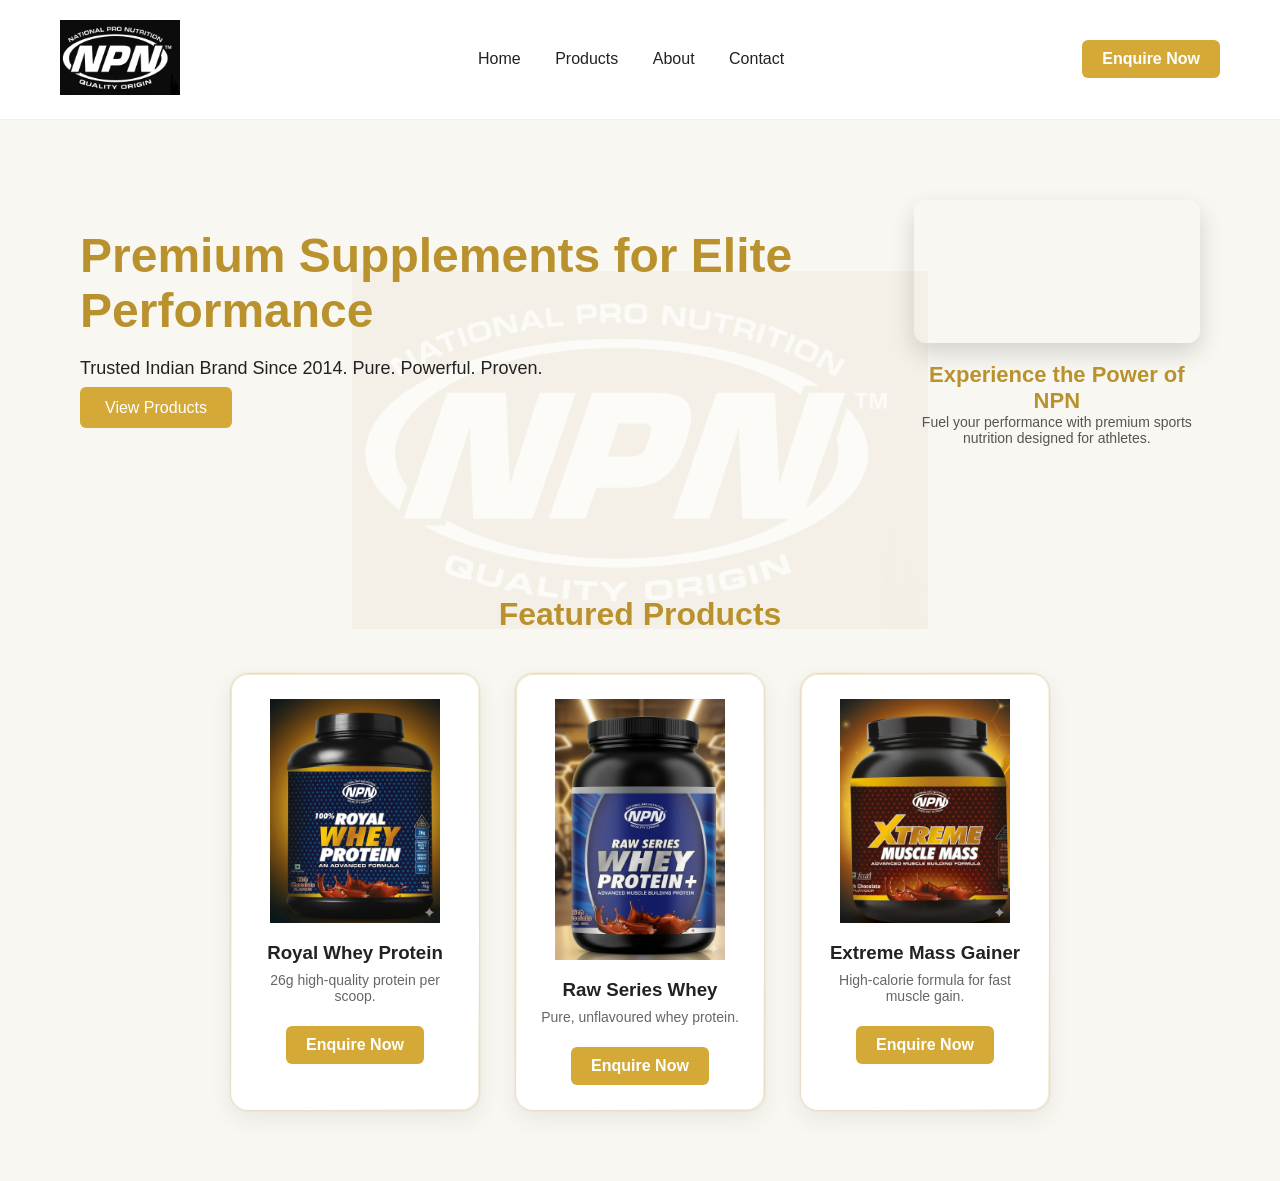
==== commit e8847c3f: "Refactor index.html structure and content" ====
--- a/index.html
+++ b/index.html
@@ -1,137 +1,36 @@
-<!DOCTYPE html>
-<html lang="en">
+<!DOCTYPE html><html lang="en">
 <head>
-    <meta charset="UTF-8">
-    <meta name="viewport" content="width=device-width, initial-scale=1.0">
-    <meta name="description" content="National Pro Nutrition — premium sports nutrition and supplements.">
-    <title>NPN - National Pro Nutrition</title>
-    <link rel="stylesheet" href="style.css">
-</head>
+<meta charset="UTF-8">
+<meta name="viewport" content="width=device-width, initial-scale=1.0">
+<title>NPN - National Pro Nutrition</title>
+<link rel="stylesheet" href="style.css">
+</head><body><header><div class="logo">
+<img src="assets/images/logo.png" class="logo-img">
+</div><nav>
+<a href="index.html">Home</a>
+<a href="shop.html">Products</a>
+<a href="about.html">About</a>
+<a href="contact.html">Contact</a>
+</nav><a href="contact.html" class="cta">Enquire Now</a>
 
-<body>
+</header><section class="hero"><div class="hero-text"><h1>Premium Supplements for Elite Performance</h1><p>Trusted Indian Brand Since 2014. Pure. Powerful. Proven.</p><a href="shop.html" class="hero-btn">View Products</a>
 
-<header>
-    <div class="logo">
-        <a href="index.html" aria-label="NPN Home">
-            <img src="assets/images/logo.png"
-                 class="logo-img"
-                 alt="National Pro Nutrition logo">
-        </a>
-    </div>
-
-    <nav aria-label="Main navigation">
-        <a href="index.html">Home</a>
-        <a href="shop.html">Products</a>
-        <a href="about.html">About</a>
-        <a href="contact.html">Contact</a>
-    </nav>
-
-    <a href="contact.html" class="cta">Enquire Now</a>
-</header>
-
-
-<main>
-
-    <!-- HERO SECTION -->
-    <section class="hero">
-
-        <div class="hero-text">
-            <h1>Premium Supplements for Elite Performance</h1>
-
-            <p>
-                Trusted Indian Brand Since 2014.
-                Pure. Powerful. Proven.
-            </p>
-
-            <a href="shop.html" class="hero-btn">
-                View Products
-            </a>
-        </div>
-
-
-        <div class="hero-video">
-
-            <video autoplay muted loop playsinline preload="metadata">
-                <source src="assets/images/npn-video.mp4"
-                        type="video/mp4">
-                Your browser does not support the video element.
-            </video>
-
-            <h2>Experience the Power of NPN</h2>
-
-            <p>
-                Fuel your performance with premium sports nutrition
-                designed for athletes.
-            </p>
-
-        </div>
-
-    </section>
-
-
-    <!-- FEATURED PRODUCTS -->
-    <section class="products">
-
-        <h2>Featured Products</h2>
-
-        <div class="product-grid">
-
-
-            <!-- PRODUCT 1 -->
-            <div class="product-card">
-
-                <img src="assets/images/royal.png.jpeg"
-                     alt="NPN Royal Whey Protein">
-
-                <h3>Royal Whey Protein</h3>
-
-                <p>26g high-quality protein per scoop.</p>
-
-                <a href="contact.html" class="product-btn">
-                    Enquire Now
-                </a>
-
-            </div>
-
-
-            <!-- PRODUCT 2 -->
-            <div class="product-card">
-
-                <img src="assets/images/raw.png.jpeg"
-                     alt="NPN Raw Series Whey">
-
-                <h3>Raw Series Whey</h3>
-
-                <p>Pure, unflavoured whey protein.</p>
-
-                <a href="contact.html" class="product-btn">
-                    Enquire Now
-                </a>
-
-            </div>
-
-
-            <!-- PRODUCT 3 -->
-            <div class="product-card">
-
-                <img src="assets/images/gainer.png.jpeg"
-                     alt="NPN Extreme Mass Gainer">
-
-                <h3>Extreme Mass Gainer</h3>
-
-                <p>High-calorie formula for fast muscle gain.</p>
-
-                <a href="contact.html" class="product-btn">
-                    Enquire Now
-                </a>
-
-            </div>
-
-        </div>
-
-    </section>
-
-</main>
-
-</body>
+</div><div class="hero-video"><video autoplay muted loop playsinline>
+<source src="assets/images/npn-video.mp4" type="video/mp4">
+</video><h2>Experience the Power of NPN</h2><p>Fuel your performance with premium sports nutrition designed for athletes.</p></div></section><section class="products"><h2>Featured Products</h2><div class="product-grid"><div class="product-card">
+<img src="assets/images/royal.png.jpeg">
+<h3>Royal Whey Protein</h3>
+<p>26g high-quality protein per scoop.</p>
+<a href="contact.html" class="product-btn">Enquire Now</a>
+</div><div class="product-card">
+<img src="assets/images/raw.png.jpeg">
+<h3>Raw Series Whey</h3>
+<p>Pure, unflavoured whey protein.</p>
+<a href="contact.html" class="product-btn">Enquire Now</a>
+</div><div class="product-card">
+<img src="assets/images/gainer.png.jpeg">
+<h3>Extreme Mass Gainer</h3>
+<p>High-calorie formula for fast muscle gain.</p>
+<a href="contact.html" class="product-btn">Enquire Now</a>
+</div></div></section></body>
 </html>
--- a/style.css
+++ b/style.css
@@ -1,159 +1,1595 @@
+/* RESET */
+*{
+margin:0;
+padding:0;
+box-sizing:border-box;
+font-family:'Poppins',sans-serif;
+}
+
+/* BODY BACKGROUND + TRANSPARENT LOGO WATERMARK */
+body{
+background:#f9f7f2 url("assets/images/logo.png") center/45% no-repeat fixed;
+background-blend-mode:soft-light;
+color:#222;
+}
+
+/* HEADER */
+
+header{
+display:flex;
+justify-content:space-between;
+align-items:center;
+padding:20px 60px;
+background:#ffffff;
+border-bottom:1px solid #eee;
+position:sticky;
+top:0;
+z-index:10;
+}
+
+.logo-img{
+width:120px;
+}
+
+/* NAVIGATION */
+
+nav a{
+margin:0 15px;
+text-decoration:none;
+color:#222;
+font-weight:500;
+transition:0.3s;
+}
+
+nav a:hover{
+color:#b9922d;
+}
+
+/* CTA BUTTON */
+
+.cta{
+padding:10px 20px;
+background:#d4a937;
+color:#fff;
+border-radius:6px;
+text-decoration:none;
+font-weight:600;
+transition:0.3s;
+}
+
+.cta:hover{
+background:#b9922d;
+}
+
+/* HERO SECTION */
+
+.hero{
+display:flex;
+align-items:center;
+justify-content:space-between;
+padding:80px;
+}
+
+.hero-text h1{
+font-size:48px;
+color:#b9922d;
+}
+
+.hero-text p{
+margin:20px 0;
+font-size:18px;
+}
+
+.hero-btn{
+background:#d4a937;
+color:#fff;
+padding:12px 25px;
+border-radius:6px;
+text-decoration:none;
+transition:0.3s;
+}
+
+.hero-btn:hover{
+background:#b9922d;
+}
+
+/* HERO VIDEO */
+
+.hero-video{
+width:350px;
+text-align:center;
+}
+
+.hero-video video{
+width:100%;
+border-radius:12px;
+box-shadow:0 10px 25px rgba(0,0,0,0.15);
+}
+
+.hero-video h2{
+margin-top:15px;
+color:#b9922d;
+font-size:22px;
+}
+
+.hero-video p{
+font-size:14px;
+color:#555;
+}
+
+/* PRODUCTS SECTION */
+
+.products{
+padding:70px 60px;
+text-align:center;
+}
+
+.products h2{
+margin-bottom:40px;
+font-size:32px;
+color:#b9922d;
+}
+
+/* PRODUCT GRID */
+
+.product-grid{
+display:flex;
+gap:35px;
+flex-wrap:wrap;
+justify-content:center;
+}
+
+/* PRODUCT CARD */
+
+.product-card{
+background:#ffffff;
+padding:25px;
+border-radius:14px;
+width:250px;
+box-shadow:0 8px 20px rgba(0,0,0,0.08);
+transition:all 0.35s ease;
+cursor:pointer;
+position:relative;
+overflow:hidden;
+}
+
+/* CARD HOVER ANIMATION */
+
+.product-card:hover{
+transform:translateY(-12px) scale(1.04);
+box-shadow:0 20px 40px rgba(0,0,0,0.18);
+}
+
+/* PRODUCT IMAGE */
+
+.product-card img{
+width:170px;
+margin-bottom:15px;
+transition:transform 0.4s ease;
+}
+
+.product-card:hover img{
+transform:scale(1.12);
+}
+
+/* PRODUCT TITLE */
+
+.product-card h3{
+margin-bottom:8px;
+}
+
+/* PRODUCT DESCRIPTION */
+
+.product-card p{
+font-size:14px;
+color:#666;
+margin-bottom:12px;
+}
+
+/* PRODUCT BUTTON */
+
+.product-btn{
+display:inline-block;
+margin-top:10px;
+padding:10px 20px;
+background:#d4a937;
+color:#fff;
+border-radius:6px;
+text-decoration:none;
+font-weight:600;
+transition:0.3s;
+}
+
+.product-btn:hover{
+background:#b9922d;
+transform:scale(1.08);
+}
+
+/* CONTACT PAGE */
+
+.contact-page{
+background:#f9f7f2;
+}
+
+/* CONTACT HERO */
+
+.contact-hero{
+padding:100px 40px;
+text-align:center;
+}
+
+.contact-hero h1{
+font-size:42px;
+color:#b9922d;
+}
+
+/* CONTACT CONTENT */
+
+.contact-section{
+display:flex;
+justify-content:space-between;
+padding:60px 80px;
+gap:40px;
+flex-wrap:wrap;
+}
+
+.contact-info,
+.contact-form{
+width:45%;
+min-width:300px;
+}
+
+.contact-form input,
+.contact-form textarea{
+padding:12px;
+border:1px solid #ddd;
+border-radius:6px;
+font-size:16px;
+background:#fff;
+}
+
+.contact-form button{
+padding:12px;
+background:#d4a937;
+color:#fff;
+border:none;
+border-radius:6px;
+cursor:pointer;
+}
+
+.contact-form button:hover{
+background:#b9922d;
+}
+
+/* WHATSAPP BUTTON */
+
+.whatsapp-btn{
+display:inline-block;
+padding:12px 25px;
+background:#25D366;
+color:#fff;
+font-weight:600;
+border-radius:6px;
+text-decoration:none;
+margin-top:10px;
+}
+
+.whatsapp-btn:hover{
+background:#1aaa52;
+}
+/* PRODUCT CARD */
+
+.product-card{
+background:#ffffff;
+padding:25px;
+border-radius:14px;
+width:250px;
+box-shadow:0 8px 20px rgba(0,0,0,0.08);
+transition:all 0.35s ease;
+cursor:pointer;
+position:relative;
+overflow:hidden;
+}
+
+/* EDGE SPLASH EFFECT */
+
+.product-card::before{
+content:"";
+position:absolute;
+top:-2px;
+left:-2px;
+right:-2px;
+bottom:-2px;
+background:linear-gradient(45deg,#d4a937,#fff3c4,#d4a937);
+z-index:-1;
+border-radius:16px;
+opacity:0;
+transition:0.4s;
+}
+
+/* HOVER EFFECT */
+
+.product-card:hover{
+transform:translateY(-12px) scale(1.04);
+box-shadow:0 20px 40px rgba(0,0,0,0.18);
+}
+
+.product-card:hover::before{
+opacity:1;
+}
+
+/* PRODUCT IMAGE */
+
+.product-card img{
+width:170px;
+margin-bottom:15px;
+transition:transform 0.4s ease;
+}
+
+.product-card:hover img{
+transform:scale(1.12);
+}
+/* PRODUCT CARD */
+
+.product-card{
+background:#ffffff;
+padding:25px;
+border-radius:14px;
+width:250px;
+box-shadow:0 8px 20px rgba(0,0,0,0.08);
+transition:all 0.35s ease;
+cursor:pointer;
+position:relative;
+overflow:hidden;
+}
+
+/* GLOW BORDER LAYER */
+
+.product-card::before{
+content:"";
+position:absolute;
+top:-2px;
+left:-2px;
+right:-2px;
+bottom:-2px;
+background:linear-gradient(
+120deg,
+transparent,
+#d4a937,
+#fff3c4,
+#d4a937,
+transparent
+);
+background-size:300% 300%;
+border-radius:16px;
+z-index:-1;
+opacity:0;
+transition:0.4s;
+}
+
+/* ANIMATION */
+
+@keyframes glowMove{
+0%{background-position:0% 50%;}
+50%{background-position:100% 50%;}
+100%{background-position:0% 50%;}
+}
+
+/* HOVER */
+
+.product-card:hover{
+transform:translateY(-12px) scale(1.04);
+box-shadow:0 20px 40px rgba(0,0,0,0.18);
+}
+
+.product-card:hover::before{
+opacity:1;
+animation:glowMove 3s linear infinite;
+}
+
+/* PRODUCT IMAGE */
+
+.product-card img{
+width:170px;
+margin-bottom:15px;
+transition:transform 0.4s ease;
+}
+
+.product-card:hover img{
+transform:scale(1.12);
+}
+
+/* PRODUCT BUTTON */
+
+.product-btn{
+display:inline-block;
+margin-top:10px;
+padding:10px 20px;
+background:#d4a937;
+color:#fff;
+border-radius:6px;
+text-decoration:none;
+font-weight:600;
+transition:0.3s;
+}
+
+.product-btn:hover{
+background:#b9922d;
+transform:scale(1.08);
+}
+/* ABOUT PAGE */
+
+.about-page{
+background:#f9f7f2 url("assets/images/logo.png") center/40% no-repeat fixed;
+background-blend-mode:soft-light;
+}
+
+.about-wrapper{
+display:flex;
+justify-content:center;
+padding:80px 20px;
+}
+
+.about-card{
+background:#ffffff;
+padding:60px;
+max-width:900px;
+border-radius:12px;
+box-shadow:0 10px 30px rgba(0,0,0,0.1);
+line-height:1.7;
+}
+
+.about-card h1{
+font-size:40px;
+margin-bottom:10px;
+color:#b9922d;
+}
+
+.subtitle{
+color:#777;
+margin-bottom:30px;
+}
+
+.about-card h2{
+margin-top:30px;
+color:#333;
+}
+
+.about-card ul{
+margin-left:20px;
+margin-top:10px;
+}
+
+.about-card li{
+margin-bottom:6px;
+}
+
+/* =====================================
+   NPN 3D PRODUCT FLIP CARDS
+===================================== */
+
+.flip-card {
+    height: 430px;
+    perspective: 1200px;
+    padding: 0;
+    overflow: visible;
+    background: transparent;
+    border: 1px solid rgba(212, 169, 55, 0.25);
+    box-shadow: 0 8px 20px rgba(0,0,0,0.08);
+    transition: transform 0.4s ease, box-shadow 0.4s ease;
+}
+
+.flip-card:hover {
+    transform: translateY(-8px);
+    box-shadow:
+        0 12px 30px rgba(0,0,0,0.12),
+        0 0 14px rgba(212,169,55,0.45);
+}
+
+.flip-inner {
+    position: relative;
+    width: 100%;
+    height: 100%;
+    transform-style: preserve-3d;
+    transition: transform 0.8s cubic-bezier(.2,.7,.2,1);
+}
+
+.flip-card.flipped .flip-inner {
+    transform: rotateY(180deg);
+}
+
+.flip-front,
+.flip-back {
+    position: absolute;
+    inset: 0;
+    width: 100%;
+    height: 100%;
+    padding: 22px 18px;
+    border-radius: 14px;
+    background: #fff;
     display: flex;
+    flex-direction: column;
     align-items: center;
     justify-content: center;
-    flex-wrap: wrap;
-    gap: 8px;
-    min-width: 0;
-}
-
-header nav a {
-    white-space: nowrap;
-}
-
-header .cta {
-    flex: 0 0 auto;
-    white-space: nowrap;
-}
-
-/* Hero section: flexible desktop sizing */
-.hero {
+    text-align: center;
+    backface-visibility: hidden;
+    -webkit-backface-visibility: hidden;
+    overflow: hidden;
+}
+
+.flip-front {
+    cursor: pointer;
+}
+
+.flip-front img {
+    width: 170px;
+    max-width: 100%;
+    height: 190px;
+    object-fit: contain;
+    margin-bottom: 15px;
+}
+
+.flip-front h3 {
+    color: #222;
+    font-size: 19px;
+    margin-bottom: 8px;
+}
+
+.flip-front p {
+    color: #666;
+    font-size: 14px;
+    margin-bottom: 12px;
+}
+
+.flip-back {
+    transform: rotateY(180deg);
+    border: 1px solid #d4a937;
+    justify-content: flex-start;
+    overflow-y: auto;
+    padding: 22px 18px;
+}
+
+.product-category {
+    color: #b9922d;
+    font-size: 11px;
+    font-weight: 700;
+    letter-spacing: 2px;
+    margin-bottom: 10px;
+}
+
+.flip-back h3 {
+    color: #b9922d;
+    font-size: 19px;
+    margin-bottom: 10px;
+}
+
+.flip-highlight {
+    color: #222;
+    font-size: 14px;
+    font-weight: 700;
+    background: #fff6df;
+    border-radius: 6px;
+    padding: 8px 10px;
+    width: 100%;
+    margin-bottom: 12px;
+}
+
+.flip-back ul {
+    width: 100%;
+    text-align: left;
+    padding-left: 20px;
+    margin: 0 0 12px;
+    color: #444;
+    font-size: 13px;
+    line-height: 1.7;
+}
+
+.flip-note {
+    color: #666;
+    font-size: 12px;
+    line-height: 1.5;
+    margin-bottom: 12px;
+}
+
+.flip-back .product-btn {
+    margin-top: auto;
+    flex-shrink: 0;
+}
+
+.back-btn {
+    background: transparent;
+    border: none;
+    color: #b9922d;
+    font-weight: 700;
+    cursor: pointer;
+    margin-top: 12px;
+    padding: 8px;
+    flex-shrink: 0;
+    transition: 0.3s;
+}
+
+.back-btn:hover {
+    color: #222;
+    transform: translateX(-4px);
+}
+
+/* GOLD GLOW ON CARD EDGES */
+.flip-card:hover {
+    border-color: #d4a937;
+}
+
+/* MOBILE RESPONSIVENESS */
+@media (max-width: 600px) {
+    .products {
+        padding: 40px 18px;
+    }
+
+    .flip-card {
+        width: 100%;
+        max-width: 320px;
+        height: 420px;
+    }
+
+    .flip-front img {
+        height: 175px;
+    }
+}
+
+/* REDUCE MOTION FOR ACCESSIBILITY */
+@media (prefers-reduced-motion: reduce) {
+    .flip-inner,
+    .flip-card {
+        transition: none;
+    }
+}
+
+/* =================================
+   NPN PREMIUM GOLD PRODUCT CARDS
+================================= */
+
+.flip-card {
+    width: 260px;
+    height: 455px;
+    padding: 0;
+    background: transparent;
+    border: none;
+    border-radius: 17px;
+    perspective: 1200px;
+    overflow: visible;
+
+    box-shadow: 0 15px 30px rgba(0,0,0,0.16);
+    transition: transform 0.4s ease, box-shadow 0.4s ease;
+}
+
+.flip-card:hover {
+    transform: translateY(-8px);
+    box-shadow: 0 20px 35px rgba(180,135,30,0.28);
+}
+
+.flip-inner {
+    width: 100%;
+    height: 100%;
+    position: relative;
+    transform-style: preserve-3d;
+    transition: transform 0.8s cubic-bezier(.2,.7,.2,1);
+}
+
+.flip-card.flipped .flip-inner {
+    transform: rotateY(180deg);
+}
+
+/* FRONT GOLD DESIGN */
+
+.flip-front {
+    position: absolute;
+    inset: 0;
+    width: 100%;
+    height: 100%;
+
+    background: linear-gradient(
+        145deg,
+        #f8e8ad 0%,
+        #f1d985 45%,
+        #d9ad3c 100%
+    );
+
+    border-radius: 17px;
+    padding: 22px 18px;
+
+    display: flex;
+    flex-direction: column;
+    align-items: center;
+    justify-content: center;
+    text-align: center;
+
+    backface-visibility: hidden;
+    -webkit-backface-visibility: hidden;
+    overflow: hidden;
+    cursor: pointer;
+}
+
+.flip-front img {
+    width: 200px;
+    height: 260px;
+    object-fit: contain;
+    margin-bottom: 8px;
+    transition: transform 0.4s ease;
+}
+
+.flip-card:hover .flip-front img {
+    transform: scale(1.05);
+}
+
+.flip-front h3 {
+    font-size: 19px;
+    color: #222;
+    margin-bottom: 8px;
+}
+
+.flip-front p {
+    font-size: 14px;
+    color: #555;
+    margin-bottom: 14px;
+}
+
+/* GOLD BUTTON */
+
+.flip-front .product-btn {
+    background: #d4a937;
+    color: white;
+    border: none;
+    padding: 11px 24px;
+    border-radius: 7px;
+    font-weight: 700;
+    cursor: pointer;
+}
+
+/* BACK INFORMATION SIDE */
+
+.flip-back {
+    position: absolute;
+    inset: 0;
+    width: 100%;
+    height: 100%;
+
+    background: #fffdf7;
+    border: 2px solid #d4a937;
+    border-radius: 17px;
+
+    transform: rotateY(180deg);
+
+    backface-visibility: hidden;
+    -webkit-backface-visibility: hidden;
+
+    padding: 20px 16px;
+    display: flex;
+    flex-direction: column;
+    align-items: center;
+    text-align: center;
+    overflow-y: auto;
+}
+
+/* BACK SIDE CONTENT */
+
+.flip-back h3 {
+    color: #b9922d;
+    font-size: 19px;
+    margin-bottom: 10px;
+}
+
+.flip-back ul {
+    text-align: left;
+    font-size: 13px;
+    line-height: 1.7;
+    color: #444;
+}
+
+.flip-highlight {
+    background: #fff2ce;
+    padding: 8px;
+    border-radius: 6px;
+    font-weight: bold;
+}
+
+.flip-note {
+    font-size: 12px;
+    color: #666;
+    margin: 10px 0;
+}
+
+.back-btn {
+    color: #b9922d;
+    background: transparent;
+    border: none;
+    font-weight: bold;
+    cursor: pointer;
+    margin-top: 10px;
+}
+
+@media(max-width:600px) {
+    .flip-card {
+        width: 260px;
+        height: 455px;
+    }
+}
+
+/* ==========================================
+   NPN LUXURY WHITE & CHAMPAGNE FLIP CARDS
+========================================== */
+
+.flip-card {
+    width: 260px;
+    height: 455px;
+    perspective: 1400px;
+    background: transparent;
+    border-radius: 18px;
+    overflow: visible;
+    cursor: pointer;
+    transition: transform 0.4s ease;
+    box-shadow: 0 10px 28px rgba(0,0,0,0.09);
+}
+
+.flip-card:hover {
+    transform: translateY(-9px);
+    box-shadow: 0 18px 38px rgba(181,145,65,0.20);
+}
+
+.flip-inner {
+    width: 100%;
+    height: 100%;
+    position: relative;
+    transform-style: preserve-3d;
+    transition: transform 0.85s cubic-bezier(.2,.7,.2,1);
+}
+
+.flip-card.flipped .flip-inner {
+    transform: rotateY(180deg);
+}
+
+/* FRONT SIDE */
+
+.flip-front {
+    position: absolute;
+    inset: 0;
+    background: linear-gradient(145deg, #ffffff, #faf8f2);
+    border: 1px solid #e9dfc8;
+    border-radius: 18px;
+    padding: 24px 18px;
+
+    display: flex;
+    flex-direction: column;
+    align-items: center;
+    justify-content: center;
+    text-align: center;
+
+    backface-visibility: hidden;
+    -webkit-backface-visibility: hidden;
+    overflow: hidden;
+}
+
+/* SUBTLE GOLD EDGE */
+
+.flip-front::before {
+    content: "";
+    position: absolute;
+    inset: 0;
+    border-radius: 18px;
+    padding: 2px;
+    background: linear-gradient(
+        135deg,
+        #eee2c5,
+        #c9a85b,
+        #fff,
+        #e4d5b3
+    );
+    -webkit-mask:
+        linear-gradient(#fff 0 0) content-box,
+        linear-gradient(#fff 0 0);
+    -webkit-mask-composite: xor;
+    mask-composite: exclude;
+    pointer-events: none;
+    opacity: 0.65;
+}
+
+/* PRODUCT IMAGE */
+
+.flip-front img {
+    width: 180px;
+    height: 245px;
+    object-fit: contain;
+    margin-bottom: 12px;
+    transition: transform 0.5s ease;
+}
+
+.flip-card:hover .flip-front img {
+    transform: scale(1.07);
+}
+
+/* PRODUCT TITLE */
+
+.flip-front h3 {
+    font-size: 19px;
+    color: #292929;
+    margin-bottom: 8px;
+}
+
+.flip-front p {
+    font-size: 14px;
+    color: #777;
+    margin-bottom: 16px;
+}
+
+/* DETAILS BUTTON */
+
+.flip-front .product-btn {
+    background: #c7a34e;
+    color: white;
+    padding: 11px 25px;
+    border: none;
+    border-radius: 7px;
+    font-weight: 600;
+    text-decoration: none;
+    transition: 0.3s;
+}
+
+.flip-front .product-btn:hover {
+    background: #a98738;
+    box-shadow: 0 5px 15px rgba(180,140,50,0.25);
+}
+
+/* BACK SIDE */
+
+.flip-back {
+    position: absolute;
+    inset: 0;
+    background: linear-gradient(145deg, #fffefa, #f5f0e5);
+    border: 1px solid #ddc997;
+    border-radius: 18px;
+    padding: 22px 18px;
+
+    transform: rotateY(180deg);
+
+    backface-visibility: hidden;
+    -webkit-backface-visibility: hidden;
+
+    display: flex;
+    flex-direction: column;
+    align-items: center;
+    text-align: center;
+    overflow-y: auto;
+}
+
+.flip-back h3 {
+    color: #a98738;
+    font-size: 19px;
+    margin-bottom: 12px;
+}
+
+.flip-back p,
+.flip-back li {
+    color: #555;
+    font-size: 13px;
+    line-height: 1.7;
+}
+
+.flip-back ul {
+    text-align: left;
+    padding-left: 18px;
+    margin-top: 10px;
+}
+
+.flip-highlight {
+    background: #eee5d1;
+    color: #80652c;
+    padding: 9px;
+    border-radius: 7px;
+    margin: 10px 0;
+    font-size: 13px;
+}
+
+.back-btn {
+    color: #a98738;
+    background: transparent;
+    border: 1px solid #c7a34e;
+    padding: 8px 18px;
+    border-radius: 6px;
+    cursor: pointer;
+    margin-top: 14px;
+    font-weight: 600;
+}
+
+/* MOBILE */
+
+@media(max-width:600px) {
+    .flip-card {
+        width: 260px;
+        height: 455px;
+    }
+}
+
+/* =================================
+   NPN PREMIUM CONTACT PAGE
+================================= */
+
+.contact-hero {
+    padding: 75px 20px 45px;
+    text-align: center;
+}
+
+.contact-hero h1 {
+    font-size: 44px;
+    color: #b9922d;
+    margin-bottom: 10px;
+}
+
+.contact-hero p {
+    color: #555;
+    font-size: 16px;
+}
+
+.contact-section {
+    display: grid;
+    grid-template-columns: 1fr 1.15fr;
+    gap: 35px;
+    max-width: 1250px;
+    margin: 30px auto 80px;
+    padding: 20px 35px;
+    align-items: stretch;
+}
+
+.contact-info,
+.contact-form {
     width: 100%;
     min-width: 0;
-    gap: 48px;
-}
-
-.hero-text {
-    flex: 1 1 0;
-    min-width: 0;
-}
-
-.hero-text h1 {
-    overflow-wrap: break-word;
-}
-
-.hero-video {
-    flex: 0 1 350px;
-    min-width: 0;
-}
-
-.hero-video video {
-    display: block;
-}
-
-/* Product layouts */
-.products {
+    background: #fff;
+    padding: 40px;
+    border-radius: 16px;
+    border: 1px solid #eee5d4;
+    box-shadow: 0 10px 30px rgba(0,0,0,0.06);
+}
+
+.contact-info h2,
+.contact-form h2 {
+    color: #b9922d;
+    font-size: 25px;
+    margin-bottom: 25px;
+}
+
+.contact-info p {
+    color: #555;
+    font-size: 15px;
+    line-height: 1.8;
+    margin-bottom: 22px;
+}
+
+.contact-form form {
+    display: flex;
+    flex-direction: column;
+    gap: 16px;
     width: 100%;
-    min-width: 0;
-}
-
-.product-grid {
+}
+
+.contact-form input,
+.contact-form textarea {
     width: 100%;
-    min-width: 0;
-    align-items: stretch;
-}
-
-.product-card,
-.flip-card {
-    min-width: 0;
-}
-
-.product-card img,
-.flip-front img {
+    padding: 15px;
+    border: 1px solid #e5dfd2;
+    border-radius: 8px;
+    background: #fdfcf9;
+    color: #333;
+    font-size: 15px;
+    outline: none;
+    transition: 0.3s;
+}
+
+.contact-form input:focus,
+.contact-form textarea:focus {
+    border-color: #c7a34e;
+    box-shadow: 0 0 0 3px rgba(199,163,78,0.12);
+}
+
+.contact-form textarea {
+    height: 140px;
+    resize: vertical;
+}
+
+.contact-form button {
+    width: 100%;
+    padding: 15px;
+    background: #c7a34e;
+    color: white;
+    border: none;
+    border-radius: 8px;
+    font-size: 16px;
+    font-weight: 600;
+    cursor: pointer;
+    transition: 0.3s;
+}
+
+.contact-form button:hover {
+    background: #a98738;
+    transform: translateY(-2px);
+}
+
+.whatsapp-btn {
+    margin-top: 10px;
+    padding: 13px 25px;
+    border-radius: 8px;
+}
+
+/* MOBILE RESPONSIVENESS */
+
+@media(max-width:768px) {
+    .contact-section {
+        grid-template-columns: 1fr;
+        padding: 20px;
+        margin-top: 10px;
+    }
+
+    .contact-info,
+    .contact-form {
+        padding: 25px;
+    }
+
+    .contact-hero h1 {
+        font-size: 34px;
+    }
+}
+
+/* ==========================================
+   NPN PREMIUM BRAND STORY PAGE
+========================================== */
+
+.about-page {
+    background: #f8f6f0;
+    color: #252525;
+}
+
+.about-page header {
+    background: rgba(255,255,255,0.96);
+}
+
+/* HERO */
+
+.about-intro {
+    min-height: 620px;
+    padding: 80px 8%;
+    display: grid;
+    grid-template-columns: 1.1fr 0.9fr;
+    align-items: center;
+    gap: 50px;
+    background: linear-gradient(120deg,#f8f6f0,#eee8d9);
+}
+
+.about-eyebrow {
+    display: inline-block;
+    color: #b18b36;
+    font-size: 12px;
+    font-weight: 700;
+    letter-spacing: 3px;
+    margin-bottom: 22px;
+}
+
+.about-intro h1 {
+    font-size: clamp(38px,5vw,64px);
+    line-height: 1.13;
+    margin-bottom: 25px;
+    color: #222;
+}
+
+.about-intro h1 span,
+.story-content h2 span {
+    color: #b9922d;
+}
+
+.about-intro-content > p {
+    max-width: 480px;
+    line-height: 1.8;
+    color: #666;
+    margin-bottom: 30px;
+}
+
+.about-button {
+    display: inline-block;
+    padding: 14px 25px;
+    background: #c5a04b;
+    color: white;
+    text-decoration: none;
+    border-radius: 5px;
+    font-weight: 600;
+    transition: .3s;
+}
+
+.about-button:hover {
+    background: #98762e;
+    transform: translateY(-3px);
+}
+
+.about-intro-image {
+    position: relative;
+    min-height: 420px;
+    background: #e9dfc9;
+    border-radius: 18px;
+    display: flex;
+    justify-content: center;
+    align-items: center;
+    overflow: hidden;
+}
+
+.about-intro-image img {
+    width: 75%;
+    height: 380px;
+    object-fit: contain;
+    transition: .6s;
+}
+
+.about-intro-image:hover img {
+    transform: scale(1.06);
+}
+
+.image-caption {
+    position: absolute;
+    bottom: 0;
+    left: 0;
+    right: 0;
+    padding: 20px;
+    background: rgba(255,255,255,.9);
+}
+
+.image-caption span {
+    font-size: 11px;
+    letter-spacing: 2px;
+    color: #a98738;
+    font-weight: bold;
+}
+
+.image-caption p {
+    margin-top: 5px;
+    font-weight: 600;
+}
+
+/* BRAND STATEMENT */
+
+.about-statement {
+    padding: 100px 20px;
+    text-align: center;
+    background: #fff;
+}
+
+.statement-label {
+    color: #b9922d;
+    letter-spacing: 3px;
+    font-size: 12px;
+    font-weight: bold;
+}
+
+.about-statement h2 {
+    max-width: 850px;
+    margin: 20px auto;
+    font-size: clamp(30px,4vw,45px);
+    line-height: 1.3;
+}
+
+.about-statement > p:last-child {
+    max-width: 680px;
+    margin: auto;
+    color: #777;
+    line-height: 1.9;
+}
+
+/* STORY */
+
+.story-section {
+    padding: 100px 9%;
+    display: grid;
+    grid-template-columns: 0.9fr 1.1fr;
+    gap: 75px;
+    align-items: center;
+}
+
+.story-image {
+    background: #eee5d3;
+    border-radius: 18px;
+    min-height: 430px;
+    display: flex;
+    justify-content: center;
+    align-items: center;
+    overflow: hidden;
+}
+
+.story-image img {
+    width: 75%;
+    height: 390px;
+    object-fit: contain;
+    transition: .5s;
+}
+
+.story-image:hover img {
+    transform: scale(1.07);
+}
+
+.story-content h2 {
+    font-size: 43px;
+    margin-bottom: 25px;
+    line-height: 1.2;
+}
+
+.story-content p {
+    color: #666;
+    line-height: 1.9;
+    margin-bottom: 18px;
+}
+
+/* WHY NPN */
+
+.why-npn {
+    padding: 100px 8%;
+    background: #fff;
+}
+
+.section-heading {
+    text-align: center;
+    margin-bottom: 55px;
+}
+
+.section-heading h2 {
+    font-size: 40px;
+    margin-bottom: 12px;
+}
+
+.section-heading p {
+    color: #777;
+}
+
+.values-grid {
+    display: grid;
+    grid-template-columns: repeat(3,1fr);
+    gap: 25px;
+}
+
+.value-card {
+    background: #faf8f2;
+    padding: 40px 30px;
+    min-height: 220px;
+    border: 1px solid #eee5d4;
+    border-radius: 12px;
+    transition: .4s;
+}
+
+.value-card:hover {
+    transform: translateY(-10px);
+    box-shadow: 0 15px 35px rgba(0,0,0,.08);
+    border-color: #c5a04b;
+}
+
+.value-number {
+    color: #b9922d;
+    font-size: 14px;
+    font-weight: bold;
+    letter-spacing: 2px;
+}
+
+.value-card h3 {
+    font-size: 27px;
+    margin: 20px 0 12px;
+}
+
+.value-card p {
+    color: #777;
+    line-height: 1.8;
+}
+
+/* QUALITY SECTION */
+
+.quality-section {
+    padding: 100px 9%;
+    display: grid;
+    grid-template-columns: 1.2fr .8fr;
+    align-items: center;
+    gap: 50px;
+    background: #eee8d9;
+}
+
+.quality-content h2 {
+    font-size: clamp(30px,4vw,45px);
+    line-height: 1.3;
+    margin-bottom: 25px;
+}
+
+.quality-content p {
+    color: #666;
+    line-height: 1.9;
+    margin-bottom: 18px;
+}
+
+.quality-content .about-button {
+    margin-top: 12px;
+}
+
+.quality-mark {
+    text-align: center;
+    padding: 40px;
+    background: #fff;
+    border-radius: 15px;
+    box-shadow: 0 12px 30px rgba(0,0,0,.06);
+}
+
+.quality-mark img {
+    width: 180px;
     max-width: 100%;
-}
-
-/* Tablet and mobile */
-@media (max-width: 768px) {
-    header {
-        display: grid;
-        grid-template-columns: minmax(0, 1fr) auto;
-        grid-template-areas:
-            "logo cta"
-            "nav nav";
-        align-items: center;
-        gap: 14px 12px;
-        padding: 14px 20px;
-    }
-
-    header .logo {
-        grid-area: logo;
-    }
-
-    header .logo-img {
-        display: block;
-        width: 100px;
-        max-width: 100%;
-        height: auto;
-    }
-
-    header nav {
-        grid-area: nav;
-        width: 100%;
-        display: flex;
-        flex-direction: row;
-        flex-wrap: wrap;
-        justify-content: center;
-        align-items: center;
-        gap: 10px 20px;
-        padding: 4px 0 2px;
-    }
-
-    header nav a {
-        margin: 0;
-        font-size: 14px;
-        line-height: 1.5;
-    }
-
-    header .cta {
-        grid-area: cta;
-        justify-self: end;
-        padding: 10px 14px;
-        font-size: 13px;
-    }
-
-    .hero {
-        display: flex;
-        flex-direction: column;
-        align-items: stretch;
-        justify-content: center;
-        gap: 34px;
-        padding: 55px 22px 45px;
-        text-align: left;
-    }
-
-    .hero-text {
-        width: 100%;
-    }
-
-    .hero-text h1 {
-        font-size: clamp(34px, 8.5vw, 48px);
-        line-height: 1.13;
-        max-width: 100%;
-    }
-
-    .hero-text p {
-        font-size: 16px;
-        line-height: 1.6;
-        margin: 18px 0 22px;
-    }
-
-    .hero-btn {
-        display: inline-block;
-        padding: 13px 22px;
-        font-size: 15px;
-    }
-
-    .hero-video {
-        width: 100%;
-        max-width: 460px;
-        flex: 0 1 auto;
-        margin: 0 auto;
-        text-align: center;
-    }
-
-    .hero-video video {
-        width: 100%;
-        height: auto;
-        max-height: 300px;
-        object-fit: cover;
-    }
+    margin-bottom: 15px;
+}
+
+.quality-mark h3 {
+    color: #b9922d;
+    font-size: 28px;
+}
+
+.quality-mark p {
+    color: #777;
+    margin-top: 10px;
+}
+
+/* FINAL SECTION */
+
+.about-final {
+    padding: 100px 20px;
+    text-align: center;
+    background: #252525;
+    color: #fff;
+}
+
+.about-final > span {
+    color: #d5b66e;
+    font-size: 12px;
+    letter-spacing: 3px;
+}
+
+.about-final h2 {
+    font-size: clamp(35px,5vw,55px);
+    margin: 25px 0;
+    line-height: 1.2;
+}
+
+.about-final p {
+    color: #ccc;
+    margin-bottom: 30px;
+}
+
+.about-footer {
+    padding: 25px;
+    text-align: center;
+    background: #fff;
+    color: #777;
+    font-size: 13px;
+}
+
+.about-footer p {
+    margin: 5px;
+}
+
+/* RESPONSIVE */
+
+@media(max-width:768px) {
+    .about-intro,
+    .story-section,
+    .quality-section {
+        grid-template-columns: 1fr;
+        padding: 60px 25px;
+    }
+
+    .about-intro-image {
+        min-height: 350px;
+    }
+
+    .values-grid {
+        grid-template-columns: 1fr;
+    }
+
+    .story-section {
+        gap: 35px;
+    }
+
+    .story-image {
+        min-height: 330px;
+    }
+
+    .story-image img {
+        height: 300px;
+    }
+
+    .section-heading h2 {
+        font-size: 32px;
+    }
+}
+
+/* PREMIUM PRODUCT CARD EDGE */
+
+.product-card {
+    position: relative;
+    isolation: isolate;
+    border: 1px solid #e8dfca;
+    border-radius: 18px;
+    background: #ffffff;
+    box-shadow:
+        0 8px 25px rgba(0,0,0,0.07),
+        0 0 0 1px rgba(212,169,55,0.08);
+
+    transition:
+        transform 0.4s ease,
+        box-shadow 0.4s ease,
+        border-color 0.4s ease;
+}
+
+/* ANIMATED GOLD BORDER */
+
+.product-card::before {
+    content: "";
+    position: absolute;
+    inset: -1px;
+    border-radius: inherit;
+    padding: 2px;
+
+    background: linear-gradient(
+        135deg,
+        #e8d9ad,
+        #ffffff,
+        #c5a04b,
+        #fff8df,
+        #e8d9ad
+    );
+
+    background-size: 300% 300%;
+
+    -webkit-mask:
+        linear-gradient(#fff 0 0) content-box,
+        linear-gradient(#fff 0 0);
+
+    -webkit-mask-composite: xor;
+    mask-composite: exclude;
+
+    pointer-events: none;
+    opacity: 0.65;
+    z-index: 2;
+
+    animation: premiumBorder 5s linear infinite;
+}
+
+/* EDGE LIGHT ANIMATION */
+
+@keyframes premiumBorder {
+    0% {
+        background-position: 0% 50%;
+    }
+
+    50% {
+        background-position: 100% 50%;
+    }
+
+    100% {
+        background-position: 0% 50%;
+    }
+}
+
+/* HOVER GLOW */
+
+.product-card:hover {
+    transform: translateY(-10px);
+
+    border-color: #d4af57;
+
+    box-shadow:
+        0 18px 35px rgba(0,0,0,0.10),
+        0 0 15px rgba(212,169,55,0.20),
+        0 0 30px rgba(212,169,55,0.12);
+}
+
+/* IMAGE HOVER */
+
+.product-card img {
+    transition: transform 0.5s ease;
+}
+
+.product-card:hover img {
+    transform: scale(1.06);
+}
